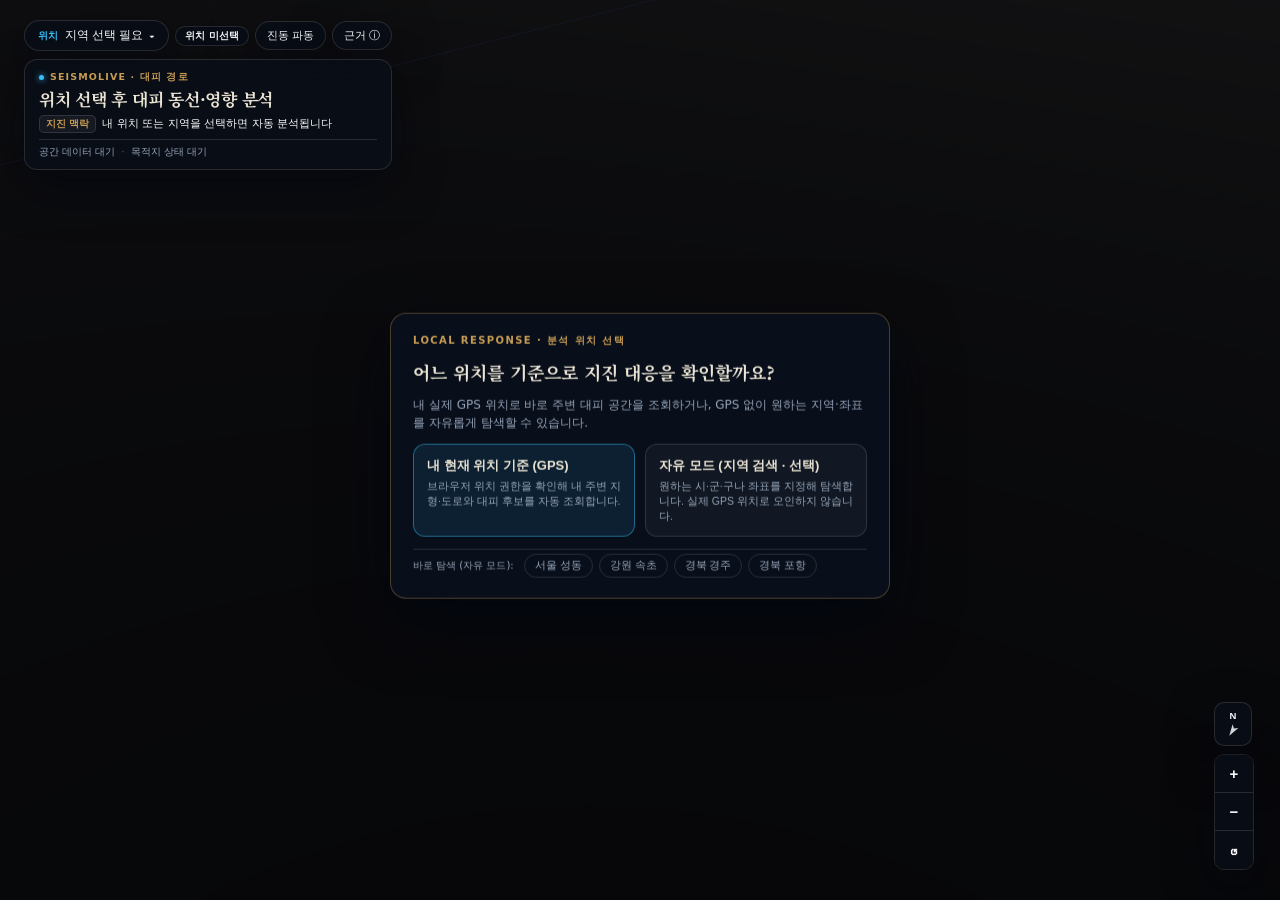
==== viewer_p2_6.html @ 886ad426 "feat(mobile): dedicated app-grade mobile UX (<=640px), retina DPR=2, portrait FOV & zero sticky coll" ====
<!DOCTYPE html>
<html lang="ko">
<head>
  <meta charset="UTF-8" />
  <meta name="viewport" content="width=device-width, initial-scale=1.0, maximum-scale=1.0, viewport-fit=cover, interactive-widget=resizes-visual" />
  <meta name="theme-color" content="#050912" />
  <meta name="apple-mobile-web-app-capable" content="yes" />
  <meta name="apple-mobile-web-app-status-bar-style" content="black-translucent" />
  <meta name="mobile-web-app-capable" content="yes" />
  <meta name="format-detection" content="telephone=no" />
  <title>SEISMOLIVE v4.0 — 지진 대응 3D 보행 대피 안내</title>
  <link rel="icon" href="data:," />
  <link rel="preconnect" href="https://fonts.googleapis.com" />
  <link rel="preconnect" href="https://fonts.gstatic.com" crossorigin />
  <link href="https://fonts.googleapis.com/css2?family=Noto+Serif+KR:wght@600;700&family=Pretendard:wght@400;500;600;700&display=swap" rel="stylesheet" />
  <link rel="stylesheet" href="./css/evacuation.css" />
  <link rel="stylesheet" href="./css/mobile-app.css?v=6.2" />
  <style>
    html, body {
      margin: 0;
      padding: 0;
      width: 100%;
      height: 100%;
      overflow: hidden;
      background: #050912;
      font-family: "Pretendard", "Apple SD Gothic Neo", "Noto Sans KR", system-ui, sans-serif;
    }
    #canvas-container {
      position: fixed;
      inset: 0;
      z-index: 1;
    }
    #hud-root {
      position: fixed;
      inset: 0;
      z-index: 20;
      pointer-events: none;
    }
  </style>
</head>
<body>
  <div id="canvas-container"></div>
  <div id="hud-root"></div>

  <script type="module" src="./js/viewer_p2_6_boot.js"></script>
</body>
</html>
---- css/evacuation.css ----
/* ==========================================================================
   SEISMOLIVE v4.0 — Shared Local 3D Evacuation & City Response Stylesheet
   File: css/evacuation.css
   Harmonized with css/theme.css tokens (--hanji, --brass, --obsidian, --cinnabar)
   Used identically in Single-Canvas (#local-evac-hud) and viewer_p2_6.html
   ========================================================================== */

:root {
  --evac-void: #070B14;
  --evac-panel-bg: rgba(9, 14, 24, 0.80);
  --evac-panel-solid: rgba(10, 16, 28, 0.94);
  --evac-hanji: #EAE4D5;
  --evac-ink: #f8fafc;
  --evac-muted: #94a3b8;
  --evac-brass: #C89D54;
  --evac-brass-soft: rgba(200, 157, 84, 0.16);
  --evac-sky: #38bdf8;
  --evac-sky-soft: rgba(56, 189, 248, 0.16);
  --evac-cinnabar: #D9382E;
  --evac-hairline: rgba(234, 228, 213, 0.14);
  --evac-shadow: 0 18px 46px rgba(2, 6, 16, 0.56);
  --evac-serif: "Noto Serif KR", "Songti KR", "Batang", serif;
  --evac-sans: "Pretendard", "Apple SD Gothic Neo", "Noto Sans KR", system-ui, sans-serif;
  --evac-mono: "SF Mono", "JetBrains Mono", ui-monospace, monospace;
}

.evac-hud-root.theme-day,
body.theme-day .evac-hud-root,
body.theme-day {
  --evac-panel-bg: rgba(255, 255, 255, 0.90);
  --evac-panel-solid: rgba(255, 255, 255, 0.97);
  --evac-ink: #0f172a;
  --evac-hanji: #111827;
  --evac-muted: #475569;
  --evac-brass: #9a6b24;
  --evac-brass-soft: rgba(154, 107, 36, 0.12);
  --evac-sky: #0284c7;
  --evac-sky-soft: rgba(2, 132, 199, 0.12);
  --evac-hairline: rgba(15, 23, 42, 0.12);
  --evac-shadow: 0 14px 36px rgba(15, 23, 42, 0.14);
}

#local-evac-hud {
  position: fixed;
  inset: 0;
  z-index: 40;
  pointer-events: none;
  opacity: 0;
  visibility: hidden;
  transition: opacity 0.45s ease, visibility 0.45s ease;
  font-family: var(--evac-sans);
  color: var(--evac-ink);
}

#local-evac-hud.is-visible {
  opacity: 1;
  visibility: visible;
}

.evac-hud-root {
  position: fixed;
  inset: 0;
  pointer-events: none;
  font-family: var(--evac-sans);
  color: var(--evac-ink);
}

.evac-hud-root *,
#local-evac-hud * {
  box-sizing: border-box;
}

#spatial-label-layer {
  position: fixed;
  inset: 0;
  z-index: 12;
  pointer-events: none;
  overflow: hidden;
}

.spatial-map-label {
  position: fixed;
  left: 0;
  top: 0;
  z-index: 14;
  display: inline-flex;
  align-items: center;
  gap: 5px;
  max-width: 224px;
  overflow: hidden;
  padding: 4px 10px;
  border-radius: 999px;
  font-size: 11px;
  font-weight: 500;
  letter-spacing: 0.01em;
  background: var(--evac-panel-bg);
  color: var(--evac-ink);
  border: 1px solid var(--evac-hairline);
  backdrop-filter: blur(10px);
  -webkit-backdrop-filter: blur(10px);
  box-shadow: 0 4px 14px rgba(0, 0, 0, 0.28);
  white-space: nowrap;
  pointer-events: none;
  will-change: transform, opacity;
  transition: opacity 0.22s ease;
}

.spatial-map-label .sml-title {
  overflow: hidden;
  text-overflow: ellipsis;
  white-space: nowrap;
  max-width: 148px;
  min-width: 0;
}

.spatial-map-label .sml-sub {
  overflow: hidden;
  text-overflow: ellipsis;
  white-space: nowrap;
  max-width: 88px;
  font-size: 10px;
  opacity: 0.78;
  min-width: 0;
}

.spatial-map-label.cat-target_building,
.spatial-map-label.cat-origin_building,
.spatial-map-label.cat-primary_shelter {
  max-width: 248px;
}

.spatial-map-label.cat-target_building .sml-title,
.spatial-map-label.cat-origin_building .sml-title,
.spatial-map-label.cat-primary_shelter .sml-title {
  max-width: 172px;
}

.spatial-map-label .label-dot {
  width: 6px;
  height: 6px;
  border-radius: 50%;
  background: currentColor;
  flex-shrink: 0;
}

.spatial-map-label.cat-target_building,
.spatial-map-label.cat-origin_building {
  background: rgba(15, 23, 42, 0.94);
  border-color: var(--evac-sky);
  color: #f8fafc;
  font-weight: 600;
}

.spatial-map-label.cat-primary_shelter {
  background: rgba(8, 22, 34, 0.94);
  border-color: var(--evac-brass);
  color: #EAE4D5;
  font-weight: 600;
}

.spatial-map-label.cat-waterway_geo {
  background: transparent;
  border-color: transparent;
  box-shadow: none;
  backdrop-filter: none;
  color: rgba(125, 211, 252, 0.72);
  font-size: 10.5px;
  letter-spacing: 0.12em;
  text-shadow: 0 1px 8px rgba(4, 9, 17, 0.85);
}

.evac-hud-root.theme-day .spatial-map-label.cat-waterway_geo,
body.theme-day .spatial-map-label.cat-waterway_geo {
  color: #0369a1;
  text-shadow: 0 1px 6px rgba(255, 255, 255, 0.92);
}

/* 3D Moving Walker & Direct Building Hover Callouts */
#walker-callout,
#building-hover-pill {
  position: fixed;
  top: 0;
  left: 0;
  z-index: 26;
  display: none;
  align-items: center;
  gap: 6px;
  padding: 5px 12px;
  border-radius: 999px;
  font-size: 11px;
  font-weight: 600;
  white-space: nowrap;
  pointer-events: none;
  will-change: transform;
}

#walker-callout {
  background: var(--evac-sky);
  color: #041220;
  box-shadow: 0 6px 20px rgba(56, 189, 248, 0.38);
}

#building-hover-pill {
  background: var(--evac-panel-solid);
  color: var(--evac-hanji);
  border: 1px solid var(--evac-brass);
  box-shadow: var(--evac-shadow);
}

/* --------------------------------------------------------------------------
   Top-Left Unified Mini-Globe Return + Region Search + Editorial Impact Info
   -------------------------------------------------------------------------- */
#evac-header-overlay,
#header-overlay {
  position: fixed;
  top: calc(20px + var(--safe-top, env(safe-area-inset-top, 0px)));
  left: calc(24px + var(--safe-left, env(safe-area-inset-left, 0px)));
  z-index: 32;
  max-width: min(450px, calc(100vw - 540px - var(--safe-left, env(safe-area-inset-left, 0px)) - var(--safe-right, env(safe-area-inset-right, 0px))));
  pointer-events: none;
}

.evac-top-action-row {
  display: flex;
  flex-wrap: wrap;
  align-items: center;
  gap: 6px;
  margin-bottom: 8px;
  pointer-events: auto;
}

.hdr-utility-btn {
  appearance: none;
  display: inline-flex;
  align-items: center;
  gap: 4px;
  padding: 6px 11px;
  border-radius: 999px;
  border: 1px solid var(--evac-hairline);
  background: var(--evac-panel-bg);
  color: var(--evac-ink);
  font-size: 11px;
  font-weight: 500;
  cursor: pointer;
  white-space: nowrap;
  backdrop-filter: blur(14px);
  -webkit-backdrop-filter: blur(14px);
  box-shadow: var(--evac-shadow);
  transition: border-color 0.16s ease, background 0.16s ease, color 0.16s ease;
}

.hdr-utility-btn:hover,
.hdr-utility-btn.active {
  border-color: var(--evac-sky);
  background: var(--evac-sky-soft);
  color: var(--evac-sky);
}

.evac-summary-card {
  padding: 11px 14px 10px;
  border-radius: 13px;
  background: var(--evac-panel-bg);
  border: 1px solid var(--evac-hairline);
  backdrop-filter: blur(16px);
  -webkit-backdrop-filter: blur(16px);
  box-shadow: var(--evac-shadow);
  pointer-events: auto;
}

.evac-summary-top-meta {
  display: flex;
  align-items: center;
  justify-content: space-between;
  gap: 10px;
  margin-bottom: 4px;
}

.route-delta-note {
  font-size: 10px;
  font-weight: 600;
  color: var(--evac-sky);
  font-variant-numeric: tabular-nums;
  white-space: nowrap;
}

#evac-context-drawer {
  display: none;
  flex-direction: column;
  gap: 4px;
  margin-top: 7px;
  padding-top: 7px;
  border-top: 1px solid var(--evac-hairline);
  font-size: 10.5px;
  line-height: 1.44;
  color: var(--evac-muted);
}

#evac-context-drawer.is-open {
  display: flex;
}

.dq-lim-text {
  color: var(--evac-muted);
  font-size: 10px;
  line-height: 1.4;
}

.mini-globe-exit-btn {
  display: inline-flex;
  align-items: center;
  gap: 6px;
  padding: 5px 11px;
  border-radius: 999px;
  border: 1px solid rgba(200, 157, 84, 0.42);
  background: var(--evac-brass-soft);
  color: var(--evac-hanji);
  font-size: 11.5px;
  font-weight: 600;
  letter-spacing: 0.01em;
  cursor: pointer;
  text-decoration: none;
  white-space: nowrap;
  flex-shrink: 0;
  transition: transform 0.16s ease, border-color 0.16s ease, background 0.16s ease;
}

.evac-hud-root.theme-day .mini-globe-exit-btn {
  color: #7c4d0f;
  border-color: rgba(154, 107, 47, 0.45);
}

.mini-globe-exit-btn:hover {
  border-color: var(--evac-brass);
  background: rgba(200, 157, 84, 0.24);
}

.mini-globe-exit-btn svg {
  width: 14px;
  height: 14px;
  stroke: var(--evac-brass);
  fill: none;
  stroke-width: 1.6;
}

.region-picker-wrap {
  position: relative;
}

.region-switcher-btn {
  display: inline-flex;
  align-items: center;
  gap: 6px;
  padding: 7px 13px;
  border-radius: 999px;
  border: 1px solid var(--evac-hairline);
  background: var(--evac-panel-bg);
  color: var(--evac-ink);
  font-size: 11.5px;
  font-weight: 500;
  cursor: pointer;
  backdrop-filter: blur(14px);
  -webkit-backdrop-filter: blur(14px);
  box-shadow: var(--evac-shadow);
  transition: border-color 0.2s ease, background 0.2s ease;
}

.region-switcher-btn:hover,
.region-switcher-btn.open {
  border-color: var(--evac-sky);
  background: var(--evac-panel-solid);
}

.region-switcher-btn .reg-tag {
  font-size: 10px;
  color: var(--evac-sky);
  font-weight: 600;
  letter-spacing: 0.04em;
}

#region-search-popover {
  position: absolute;
  top: calc(100% + 8px);
  left: 0;
  width: 340px;
  padding: 12px 14px;
  border-radius: 14px;
  background: var(--evac-panel-solid);
  border: 1px solid var(--evac-hairline);
  backdrop-filter: blur(18px);
  box-shadow: var(--evac-shadow);
  display: none;
  flex-direction: column;
  gap: 10px;
  z-index: 48;
}

#region-search-popover.open {
  display: flex;
}

.region-search-form {
  display: flex;
  gap: 6px;
}

.region-search-input {
  flex: 1;
  min-width: 0;
  padding: 7px 10px;
  border-radius: 8px;
  border: 1px solid var(--evac-hairline);
  background: rgba(15, 23, 42, 0.35);
  color: var(--evac-ink);
  font-size: 11.5px;
  outline: none;
}

.evac-hud-root.theme-day .region-search-input {
  background: rgba(241, 245, 249, 0.9);
}

.region-search-input:focus {
  border-color: var(--evac-sky);
}

.region-search-submit {
  padding: 7px 11px;
  border-radius: 8px;
  border: 1px solid rgba(56, 189, 248, 0.45);
  background: var(--evac-sky-soft);
  color: var(--evac-sky);
  font-size: 11px;
  font-weight: 600;
  cursor: pointer;
}

.region-chips-grid {
  display: grid;
  grid-template-columns: repeat(2, minmax(0, 1fr));
  gap: 6px;
}

.region-chip-btn {
  text-align: left;
  padding: 7px 9px;
  border-radius: 8px;
  border: 1px solid var(--evac-hairline);
  background: rgba(148, 163, 184, 0.06);
  color: var(--evac-ink);
  font-size: 11px;
  cursor: pointer;
  transition: border-color 0.16s ease, background 0.16s ease;
}

.region-chip-btn:hover,
.region-chip-btn.active {
  border-color: var(--evac-brass);
  background: var(--evac-brass-soft);
}

.region-chip-btn small {
  display: block;
  margin-top: 2px;
  font-size: 9.5px;
  color: var(--evac-muted);
}

#region-search-results {
  display: flex;
  flex-direction: column;
  gap: 4px;
  max-height: 130px;
  overflow-y: auto;
}

.region-result-row {
  padding: 6px 8px;
  border-radius: 7px;
  border: 1px solid var(--evac-hairline);
  background: transparent;
  color: var(--evac-ink);
  font-size: 11px;
  text-align: left;
  cursor: pointer;
}

.region-result-row:hover {
  border-color: var(--evac-sky);
  background: var(--evac-sky-soft);
}

.header-eyebrow {
  display: inline-flex;
  align-items: center;
  gap: 6px;
  font-size: 9.5px;
  letter-spacing: 0.12em;
  text-transform: uppercase;
  color: var(--evac-brass);
  font-weight: 600;
  margin-bottom: 0;
}

.evac-hud-root.theme-day .header-eyebrow,
.evac-hud-root.theme-day .header-route-headline,
.evac-hud-root.theme-day .header-quake-impact {
  text-shadow: none;
}

.live-dot {
  width: 5px;
  height: 5px;
  border-radius: 50%;
  background: var(--evac-sky);
  box-shadow: 0 0 6px var(--evac-sky);
}

.header-route-headline {
  margin: 0;
  font-family: var(--evac-serif);
  font-size: 17px;
  font-weight: 700;
  line-height: 1.32;
  letter-spacing: -0.015em;
  color: var(--evac-hanji);
}

.header-quake-impact {
  margin-top: 5px;
  display: flex;
  flex-direction: column;
  gap: 2px;
  font-size: 11px;
  line-height: 1.42;
  color: var(--evac-muted);
}

.header-quake-impact .quake-line {
  display: flex;
  align-items: center;
  flex-wrap: wrap;
  gap: 6px;
  color: var(--evac-ink);
}

.header-quake-impact .quake-tag {
  font-size: 9.5px;
  font-weight: 600;
  padding: 1px 6px;
  border-radius: 5px;
  border: 1px solid var(--evac-hairline);
  background: rgba(148, 163, 184, 0.08);
  color: var(--evac-brass);
}

/* --------------------------------------------------------------------------
   Top-Right Restrained Control Capsule + Collapsed Developer Lab
   -------------------------------------------------------------------------- */
#exhibition-bar {
  position: fixed;
  top: calc(22px + var(--safe-top, env(safe-area-inset-top, 0px)));
  right: calc(26px + var(--safe-right, env(safe-area-inset-right, 0px)));
  z-index: 32;
  display: flex;
  flex-direction: column;
  align-items: flex-end;
  gap: 8px;
  pointer-events: auto;
}

.top-capsule {
  display: inline-flex;
  align-items: center;
  flex-wrap: wrap;
  gap: 4px;
  padding: 5px 7px;
  border-radius: 999px;
  background: var(--evac-panel-bg);
  border: 1px solid var(--evac-hairline);
  backdrop-filter: blur(14px);
  -webkit-backdrop-filter: blur(14px);
  box-shadow: var(--evac-shadow);
}

.top-divider {
  width: 1px;
  height: 16px;
  background: var(--evac-hairline);
  margin: 0 2px;
}

.ctrl-btn {
  appearance: none;
  border: none;
  background: transparent;
  color: var(--evac-muted);
  font-size: 11.5px;
  font-weight: 500;
  padding: 5px 10px;
  border-radius: 999px;
  cursor: pointer;
  white-space: nowrap;
  transition: color 0.16s ease, background 0.16s ease;
}

.ctrl-btn:hover {
  color: var(--evac-ink);
  background: rgba(148, 163, 184, 0.12);
}

.ctrl-btn.active {
  background: var(--evac-sky-soft);
  color: var(--evac-sky);
  font-weight: 600;
}

#dev-lab-drawer {
  width: 390px;
  max-height: calc(100vh - 200px);
  overflow-y: auto;
  padding: 14px 16px;
  border-radius: 14px;
  background: var(--evac-panel-solid);
  border: 1px solid var(--evac-hairline);
  backdrop-filter: blur(16px);
  box-shadow: var(--evac-shadow);
  display: none;
  flex-direction: column;
  gap: 12px;
  font-size: 11px;
}

#dev-lab-drawer.open {
  display: flex;
}

.lab-section {
  display: flex;
  flex-direction: column;
  gap: 6px;
  padding-bottom: 10px;
  border-bottom: 1px solid var(--evac-hairline);
}

.lab-section:last-child {
  padding-bottom: 0;
  border-bottom: none;
}

.lab-title {
  font-size: 10px;
  letter-spacing: 0.08em;
  text-transform: uppercase;
  color: var(--evac-muted);
  font-weight: 600;
}

.lab-row {
  display: flex;
  flex-wrap: wrap;
  gap: 5px;
}

.lab-btn {
  appearance: none;
  border: 1px solid var(--evac-hairline);
  background: rgba(148, 163, 184, 0.08);
  color: var(--evac-ink);
  font-size: 10.5px;
  padding: 5px 9px;
  border-radius: 7px;
  cursor: pointer;
  text-decoration: none;
  transition: border-color 0.15s ease, background 0.15s ease;
}

.lab-btn:hover {
  border-color: var(--evac-sky);
  background: var(--evac-sky-soft);
}

.lab-btn.active {
  border-color: var(--evac-sky);
  background: var(--evac-sky);
  color: #061423;
  font-weight: 600;
}

#field-audit-drawer {
  display: none;
  padding: 8px 10px;
  border-radius: 8px;
  background: rgba(148, 163, 184, 0.06);
  border: 1px solid var(--evac-hairline);
  font-size: 10.5px;
  line-height: 1.5;
}

.telemetry-list {
  display: flex;
  flex-direction: column;
  gap: 3px;
  font-size: 10.5px;
  color: var(--evac-muted);
}

.telemetry-list strong {
  color: var(--evac-ink);
}

/* --------------------------------------------------------------------------
   Bottom-Right Compass & Zoom Stack
   -------------------------------------------------------------------------- */
#map-controls {
  position: fixed;
  right: calc(26px + var(--safe-right, env(safe-area-inset-right, 0px)));
  bottom: calc(30px + var(--safe-bottom, env(safe-area-inset-bottom, 0px)));
  z-index: 28;
  display: flex;
  flex-direction: column;
  gap: 8px;
  pointer-events: auto;
}

.compass-btn,
.zoom-btn {
  width: 38px;
  height: 38px;
  border: 1px solid var(--evac-hairline);
  border-radius: 10px;
  background: var(--evac-panel-bg);
  color: var(--evac-ink);
  backdrop-filter: blur(12px);
  display: flex;
  flex-direction: column;
  align-items: center;
  justify-content: center;
  cursor: pointer;
  font-size: 15px;
  font-weight: 600;
  box-shadow: var(--evac-shadow);
  transition: background 0.15s ease, border-color 0.15s ease;
}

.compass-btn {
  height: 44px;
  gap: 1px;
  font-size: 9.5px;
}

.compass-btn:hover,
.zoom-btn:hover {
  border-color: var(--evac-sky);
}

.zoom-stack {
  display: flex;
  flex-direction: column;
  border-radius: 10px;
  overflow: hidden;
  border: 1px solid var(--evac-hairline);
  box-shadow: var(--evac-shadow);
}

.zoom-stack .zoom-btn {
  border: none;
  border-radius: 0;
  box-shadow: none;
  border-bottom: 1px solid var(--evac-hairline);
}

.zoom-stack .zoom-btn:last-child {
  border-bottom: none;
}

#compass-needle {
  width: 14px;
  height: 16px;
  transition: transform 0.08s linear;
}

/* --------------------------------------------------------------------------
   Bottom-Center Unified Evacuation Dock & Contextual Rule / Arrival Card
   -------------------------------------------------------------------------- */
#empty-region-callout {
  position: fixed;
  top: 45%;
  left: 50%;
  transform: translate(-50%, -50%);
  z-index: 26;
  width: min(410px, calc(100vw - 32px));
  padding: 15px 18px;
  border-radius: 14px;
  background: var(--evac-panel-solid);
  border: 1px solid rgba(200, 157, 84, 0.38);
  backdrop-filter: blur(18px);
  -webkit-backdrop-filter: blur(18px);
  box-shadow: var(--evac-shadow);
  display: none;
  flex-direction: column;
  gap: 7px;
  pointer-events: auto;
  text-align: left;
}

#empty-region-callout.is-visible {
  display: flex;
}

.erc-eyebrow {
  font-size: 9.5px;
  font-weight: 600;
  letter-spacing: 0.08em;
  color: var(--evac-brass);
  text-transform: uppercase;
}

.erc-title {
  margin: 0;
  font-family: var(--evac-serif);
  font-size: 15px;
  font-weight: 700;
  color: var(--evac-hanji);
  line-height: 1.32;
}

.erc-body {
  margin: 0;
  font-size: 11.5px;
  line-height: 1.48;
  color: var(--evac-muted);
}

.erc-actions {
  margin-top: 4px;
  display: flex;
  flex-wrap: wrap;
  align-items: center;
  gap: 7px;
}

.erc-primary-btn {
  appearance: none;
  border: 1px solid rgba(200, 157, 84, 0.55);
  background: var(--evac-brass-soft);
  color: var(--evac-hanji);
  font-size: 11.5px;
  font-weight: 600;
  padding: 7px 13px;
  border-radius: 999px;
  cursor: pointer;
  transition: border-color 0.16s ease, background 0.16s ease;
}

.evac-hud-root.theme-day .erc-primary-btn {
  color: #7c4d0f;
}

.erc-primary-btn:hover {
  border-color: var(--evac-brass);
  background: rgba(200, 157, 84, 0.25);
}

.erc-secondary-btn {
  appearance: none;
  border: 1px solid var(--evac-hairline);
  background: rgba(148, 163, 184, 0.06);
  color: var(--evac-ink);
  font-size: 11px;
  font-weight: 500;
  padding: 6px 11px;
  border-radius: 999px;
  cursor: pointer;
}

.erc-secondary-btn:hover {
  border-color: var(--evac-sky);
  color: var(--evac-sky);
}

#bottom-stage-stack {
  position: fixed;
  left: 50%;
  bottom: calc(20px + var(--safe-bottom, env(safe-area-inset-bottom, 0px)));
  transform: translateX(-50%);
  z-index: 30;
  width: min(680px, calc(100vw - 150px - var(--safe-left, env(safe-area-inset-left, 0px)) - var(--safe-right, env(safe-area-inset-right, 0px))));
  display: flex;
  flex-direction: column;
  align-items: center;
  gap: 8px;
  pointer-events: none;
}

/* Editorial Safety Rule & Educational Arrival Sheet */
#safety-rule-popup {
  width: 100%;
  padding: 10px 15px;
  border-radius: 14px;
  background: var(--evac-panel-bg);
  border: 1px solid var(--evac-hairline);
  backdrop-filter: blur(18px);
  -webkit-backdrop-filter: blur(18px);
  box-shadow: var(--evac-shadow);
  pointer-events: auto;
  transition: opacity 0.22s ease, transform 0.22s ease, border-color 0.22s ease;
}

#safety-rule-popup.is-arrived {
  border-color: rgba(200, 157, 84, 0.45);
  background: var(--evac-panel-solid);
}

#safety-rule-popup.is-hidden {
  opacity: 0;
  transform: translateY(8px);
  pointer-events: none;
  display: none;
}

.sr-top {
  display: flex;
  align-items: center;
  justify-content: space-between;
  gap: 10px;
  margin-bottom: 3px;
}

.sr-step-meta {
  font-size: 10px;
  font-weight: 600;
  letter-spacing: 0.05em;
  color: var(--evac-sky);
}

#safety-rule-popup.is-arrived .sr-step-meta {
  color: var(--evac-brass);
}

.sr-close-btn {
  appearance: none;
  border: none;
  background: transparent;
  color: var(--evac-muted);
  cursor: pointer;
  font-size: 14px;
  line-height: 1;
  padding: 2px 5px;
}

.sr-headline {
  margin: 0 0 3px 0;
  font-family: var(--evac-serif);
  font-size: 14px;
  font-weight: 700;
  color: var(--evac-hanji);
}

.sr-body {
  margin: 0;
  font-size: 11.5px;
  line-height: 1.46;
  color: var(--evac-muted);
}

.sr-caution {
  margin-top: 5px;
  font-size: 10.5px;
  color: #fbbf24;
  font-weight: 500;
  line-height: 1.38;
}

.evac-hud-root.theme-day .sr-caution,
body.theme-day .sr-caution {
  color: #b45309;
}

.sr-caution.is-critical {
  color: #f43f5e;
}

/* Educational Shelter Justification & Editorial Arrival Ledger */
#arrival-education-panel {
  display: none;
  flex-direction: column;
  gap: 8px;
  margin-top: 8px;
  padding-top: 8px;
  border-top: 1px solid var(--evac-hairline);
}

#safety-rule-popup.is-arrived #arrival-education-panel {
  display: flex;
}

.arrival-metrics-strip {
  display: grid;
  grid-template-columns: repeat(4, minmax(0, 1fr));
  border-top: 1px solid var(--evac-hairline);
  border-bottom: 1px solid var(--evac-hairline);
  padding: 6px 0;
}

.arrival-metric-item {
  display: flex;
  flex-direction: column;
  gap: 1px;
  padding: 0 10px;
  border-left: 1px solid var(--evac-hairline);
}

.arrival-metric-item:first-child {
  padding-left: 0;
  border-left: none;
}

.arrival-metric-item .am-label {
  font-size: 9.5px;
  color: var(--evac-muted);
  white-space: nowrap;
}

.arrival-metric-item .am-val {
  font-size: 11px;
  color: var(--evac-hanji);
  font-weight: 600;
  font-variant-numeric: tabular-nums;
  white-space: nowrap;
  overflow: hidden;
  text-overflow: ellipsis;
}

.arrival-why-text {
  margin: 0;
  font-size: 11px;
  line-height: 1.46;
  color: var(--evac-muted);
}

.arrival-protocol-row {
  display: grid;
  grid-template-columns: repeat(3, minmax(0, 1fr));
  border: 1px solid var(--evac-hairline);
  border-radius: 9px;
  overflow: hidden;
}

.arrival-proto-btn {
  appearance: none;
  border: none;
  border-right: 1px solid var(--evac-hairline);
  background: rgba(148, 163, 184, 0.04);
  color: var(--evac-ink);
  font-size: 10.5px;
  font-weight: 500;
  padding: 7px 10px;
  cursor: pointer;
  text-align: left;
  transition: background 0.16s ease, color 0.16s ease;
}

.arrival-proto-btn:last-child {
  border-right: none;
}

.arrival-proto-btn:hover,
.arrival-proto-btn.active {
  background: var(--evac-brass-soft);
}

.arrival-proto-btn .ap-step {
  display: block;
  font-size: 9px;
  font-weight: 600;
  color: var(--evac-brass);
  margin-bottom: 2px;
}

.arrival-proto-btn .ap-action {
  display: block;
  font-size: 10.5px;
  line-height: 1.32;
  color: var(--evac-hanji);
}

.arrival-footer-bar {
  display: flex;
  justify-content: space-between;
  align-items: center;
  gap: 10px;
  font-size: 10px;
  color: var(--evac-muted);
}

.arrival-replay-btn {
  appearance: none;
  border: 1px solid var(--evac-hairline);
  background: transparent;
  color: var(--evac-sky);
  font-size: 10.5px;
  font-weight: 600;
  padding: 4px 10px;
  border-radius: 999px;
  cursor: pointer;
  white-space: nowrap;
}

/* Floating Player & Origin-to-Shelter Strip */
#evac-dock {
  width: 100%;
  padding: 9px 15px 10px;
  border-radius: 14px;
  background: var(--evac-panel-bg);
  border: 1px solid var(--evac-hairline);
  backdrop-filter: blur(18px);
  -webkit-backdrop-filter: blur(18px);
  box-shadow: var(--evac-shadow);
  pointer-events: auto;
  display: flex;
  flex-direction: column;
  gap: 9px;
}

.dock-origin-strip {
  display: flex;
  align-items: center;
  justify-content: space-between;
  flex-wrap: wrap;
  gap: 8px;
  padding-bottom: 8px;
  border-bottom: 1px solid var(--evac-hairline);
  font-size: 11px;
}

.dock-origin-route {
  display: flex;
  align-items: center;
  gap: 6px;
  flex-wrap: wrap;
}

.dock-origin-label {
  font-size: 10px;
  color: var(--evac-brass);
  font-weight: 600;
  letter-spacing: 0.04em;
}

.origin-select-group {
  display: inline-flex;
  align-items: center;
  gap: 4px;
}

.origin-pill {
  appearance: none;
  border: 1px solid var(--evac-hairline);
  background: transparent;
  color: var(--evac-muted);
  font-size: 10.5px;
  padding: 3px 9px;
  border-radius: 999px;
  cursor: pointer;
  transition: border-color 0.15s ease, color 0.15s ease, background 0.15s ease;
}

.origin-pill:hover {
  color: var(--evac-ink);
  border-color: var(--evac-sky);
}

.origin-pill.active {
  background: var(--evac-sky-soft);
  border-color: var(--evac-sky);
  color: var(--evac-sky);
  font-weight: 600;
}

.dock-click-hint {
  font-size: 10px;
  color: var(--evac-muted);
}

.dock-controls-row {
  display: flex;
  align-items: center;
  gap: 10px;
}

.play-route-btn {
  display: inline-flex;
  align-items: center;
  gap: 6px;
  padding: 6px 13px;
  border-radius: 999px;
  border: 1px solid rgba(56, 189, 248, 0.48);
  background: var(--evac-sky-soft);
  color: var(--evac-sky);
  font-size: 11.5px;
  font-weight: 600;
  cursor: pointer;
  white-space: nowrap;
}

.play-route-btn.is-playing {
  background: var(--evac-sky);
  color: #061423;
}

.evac-hud-root.theme-day .play-route-btn.is-playing,
body.theme-day .play-route-btn.is-playing {
  color: #ffffff;
}

.play-route-btn svg {
  width: 12px;
  height: 12px;
  fill: currentColor;
}

.follow-btn {
  appearance: none;
  border: 1px solid var(--evac-hairline);
  background: transparent;
  color: var(--evac-muted);
  font-size: 11px;
  font-weight: 500;
  padding: 6px 11px;
  border-radius: 999px;
  cursor: pointer;
  white-space: nowrap;
}

.follow-btn.active {
  border-color: var(--evac-sky);
  color: var(--evac-sky);
  background: var(--evac-sky-soft);
  font-weight: 600;
}

.scrubber-wrap {
  flex: 1;
  display: flex;
  align-items: center;
  min-width: 110px;
}

#route-scrubber {
  -webkit-appearance: none;
  appearance: none;
  width: 100%;
  height: 20px;
  background: transparent;
  accent-color: var(--evac-sky);
  cursor: pointer;
  touch-action: none;
}

#route-scrubber::-webkit-slider-runnable-track {
  height: 3px;
  border-radius: 999px;
  background: rgba(148, 163, 184, 0.34);
}

#route-scrubber::-webkit-slider-thumb {
  -webkit-appearance: none;
  appearance: none;
  width: 14px;
  height: 14px;
  margin-top: -5.5px;
  border-radius: 50%;
  background: var(--evac-sky);
  border: 2px solid #f8fafc;
  box-shadow: 0 1px 6px rgba(2, 6, 16, 0.65);
  cursor: grab;
}

#route-scrubber::-moz-range-track {
  height: 3px;
  border-radius: 999px;
  background: rgba(148, 163, 184, 0.34);
}

#route-scrubber::-moz-range-thumb {
  width: 14px;
  height: 14px;
  border-radius: 50%;
  background: var(--evac-sky);
  border: 2px solid #f8fafc;
  cursor: grab;
}

#route-scrubber:disabled {
  opacity: 0.38;
  cursor: not-allowed;
}

.dock-metrics {
  display: flex;
  align-items: baseline;
  gap: 8px;
  font-size: 11px;
  color: var(--evac-muted);
  white-space: nowrap;
}

.dock-dist-strong {
  font-size: 13px;
  font-weight: 700;
  color: var(--evac-hanji);
  font-variant-numeric: tabular-nums;
}

.milestones-row {
  display: flex;
  align-items: center;
  justify-content: space-between;
  gap: 4px;
  overflow-x: auto;
}

.milestone-btn {
  flex: 1 1 auto;
  display: inline-flex;
  align-items: center;
  justify-content: center;
  gap: 5px;
  padding: 5px 8px;
  border-radius: 8px;
  border: 1px solid transparent;
  background: transparent;
  color: var(--evac-muted);
  font-size: 10.5px;
  font-weight: 500;
  cursor: pointer;
  white-space: nowrap;
}

.milestone-btn .m-dot {
  width: 6px;
  height: 6px;
  border-radius: 50%;
  background: var(--evac-muted);
  opacity: 0.55;
}

.milestone-btn.active {
  background: var(--evac-sky-soft);
  border-color: rgba(56, 189, 248, 0.32);
  color: var(--evac-sky);
  font-weight: 600;
}

.milestone-btn.active .m-dot {
  background: var(--evac-sky);
  opacity: 1;
}

/* Brief Seismic Anticipation Banner (피드백 3: shown briefly right after globe flight lands) */
#seismic-brief-banner {
  position: fixed;
  top: 50%;
  left: 50%;
  transform: translate(-50%, -50%) scale(0.96);
  z-index: 36;
  max-width: 440px;
  width: calc(100vw - 48px);
  padding: 16px 20px;
  border-radius: 16px;
  background: var(--evac-panel-solid);
  border: 1px solid rgba(200, 157, 84, 0.45);
  box-shadow: var(--evac-shadow);
  backdrop-filter: blur(18px);
  text-align: center;
  pointer-events: auto;
  opacity: 0;
  visibility: hidden;
  transition: opacity 0.35s ease, transform 0.35s ease, visibility 0.35s ease;
}

#seismic-brief-banner.is-active {
  opacity: 1;
  visibility: visible;
  transform: translate(-50%, -50%) scale(1.0);
}

.sb-eyebrow {
  font-size: 10px;
  letter-spacing: 0.14em;
  text-transform: uppercase;
  color: var(--evac-brass);
  font-weight: 600;
  margin-bottom: 6px;
}

.sb-title {
  margin: 0 0 6px;
  font-family: var(--evac-serif);
  font-size: 17px;
  color: var(--evac-hanji);
}

.sb-detail {
  margin: 0 0 12px;
  font-size: 12px;
  line-height: 1.5;
  color: var(--evac-muted);
}

.sb-actions {
  display: flex;
  justify-content: center;
  gap: 8px;
}

.sb-start-btn {
  padding: 7px 16px;
  border-radius: 999px;
  border: 1px solid rgba(56, 189, 248, 0.55);
  background: var(--evac-sky);
  color: #061423;
  font-size: 11.5px;
  font-weight: 700;
  cursor: pointer;
}

/* Scenario Demarcation & Independent Location / Candidate / Quality Controls */
.scenario-mode-row,
.candidate-pills-row {
  display: flex;
  flex-wrap: wrap;
  gap: 5px;
  margin-top: 2px;
}

.scenario-tab-btn,
.candidate-pill-btn {
  appearance: none;
  display: inline-flex;
  align-items: center;
  gap: 5px;
  border: 1px solid var(--evac-hairline);
  background: rgba(148, 163, 184, 0.05);
  color: var(--evac-muted);
  font-size: 10.5px;
  padding: 4px 10px;
  border-radius: 999px;
  cursor: pointer;
  transition: border-color 0.15s ease, background 0.15s ease, color 0.15s ease;
}

.scenario-tab-btn.active,
.candidate-pill-btn.active {
  border-color: var(--evac-sky);
  background: var(--evac-sky-soft);
  color: var(--evac-hanji);
  font-weight: 600;
}

.cand-dot {
  width: 6px;
  height: 6px;
  border-radius: 50%;
  flex-shrink: 0;
  background: #94a3b8;
}

.cand-dot.is-confirmed {
  background: #38bdf8;
}

.cand-dot.is-conditional {
  background: var(--evac-brass);
}

.cand-dot.is-unavail {
  background: #64748b;
  opacity: 0.6;
}

.cand-name {
  max-width: 165px;
  overflow: hidden;
  text-overflow: ellipsis;
  white-space: nowrap;
}

.cand-dist {
  font-variant-numeric: tabular-nums;
  font-size: 10px;
  color: var(--evac-muted);
}

.candidate-pill-btn.active .cand-dist {
  color: var(--evac-sky);
}

.candidate-status-tag {
  font-size: 9px;
  margin-left: 4px;
  opacity: 0.85;
}

.gps-locate-btn {
  appearance: none;
  border: 1px solid var(--evac-hairline);
  background: var(--evac-brass-soft);
  color: var(--evac-brass);
  border-radius: 8px;
  padding: 6px 9px;
  font-size: 10.5px;
  font-weight: 600;
  cursor: pointer;
  white-space: nowrap;
}

.custom-quake-grid {
  display: grid;
  grid-template-columns: 1fr 1fr;
  gap: 5px;
  margin-top: 5px;
}

.custom-quake-input {
  width: 100%;
  padding: 5px 7px;
  border-radius: 6px;
  border: 1px solid var(--evac-hairline);
  background: rgba(148, 163, 184, 0.08);
  color: var(--evac-ink);
  font-size: 10.5px;
  font-family: var(--evac-mono);
}

#data-quality-strip {
  margin-top: 6px;
  padding-top: 5px;
  border-top: 1px solid var(--evac-hairline);
  display: flex;
  align-items: center;
  flex-wrap: wrap;
  gap: 6px;
  font-size: 10px;
  color: var(--evac-muted);
}

.dq-sep {
  opacity: 0.55;
}

.dq-badge {
  padding: 0;
  border: none;
  background: transparent;
  color: var(--evac-muted);
  font-weight: 500;
}

.dq-badge.is-conditional {
  color: var(--evac-brass);
  font-weight: 600;
}

.dq-badge.is-insufficient {
  padding: 1px 6px;
  border-radius: 4px;
  color: #fb7185;
  border: 1px solid rgba(251, 113, 133, 0.38);
  background: rgba(251, 113, 133, 0.08);
  font-weight: 600;
}

.sb-status-pill {
  display: inline-block;
  padding: 2px 8px;
  margin-bottom: 6px;
  border-radius: 999px;
  font-size: 10px;
  border: 1px solid var(--evac-hairline);
  color: var(--evac-brass);
}

/* --------------------------------------------------------------------------
   Product Entry Gate, Globe-to-Local Handoff Strip & Mode Badges
   -------------------------------------------------------------------------- */
.evac-hud-root:not(.is-dev-mode) .dev-only-control {
  display: none !important;
}

.evac-hud-root.has-entry-gate-open #bottom-stage-stack,
.evac-hud-root.has-entry-gate-open #exhibition-bar,
.evac-hud-root.has-entry-gate-open #spatial-label-layer {
  opacity: 0 !important;
  pointer-events: none !important;
}

.mode-badge-pill {
  display: inline-flex;
  align-items: center;
  gap: 5px;
  padding: 2px 9px;
  border-radius: 999px;
  font-size: 10px;
  font-weight: 600;
  border: 1px solid var(--evac-hairline);
  background: var(--evac-panel-bg);
  color: var(--evac-ink);
}

.mode-badge-pill.is-gps {
  color: #38bdf8;
  border-color: rgba(56, 189, 248, 0.48);
  background: rgba(56, 189, 248, 0.12);
}

.mode-badge-pill.is-free-mode {
  color: var(--evac-brass);
  border-color: rgba(200, 157, 84, 0.45);
  background: var(--evac-brass-soft);
}

.evac-hud-root.theme-day .mode-badge-pill.is-free-mode {
  color: #7c4d0f;
  border-color: rgba(154, 107, 47, 0.42);
  background: rgba(254, 243, 199, 0.85);
}

.evac-hud-root.theme-day .mode-badge-pill.is-gps {
  color: #0369a1;
  border-color: rgba(2, 132, 199, 0.4);
  background: rgba(224, 242, 254, 0.85);
}

#handoff-context-strip {
  display: none;
  margin-top: 8px;
  padding: 8px 11px;
  border-radius: 12px;
  border: 1px solid var(--evac-hairline);
  background: var(--evac-panel-bg);
  backdrop-filter: blur(12px);
  pointer-events: auto;
  flex-direction: column;
  gap: 6px;
}

#handoff-context-strip.is-visible {
  display: flex;
}

.handoff-meta-line {
  font-size: 11px;
  color: var(--evac-muted);
  line-height: 1.4;
}

.handoff-meta-line strong {
  color: var(--evac-hanji);
  font-weight: 600;
}

.handoff-action-row {
  display: flex;
  flex-wrap: wrap;
  gap: 6px;
}

.handoff-action-btn {
  appearance: none;
  border: 1px solid var(--evac-hairline);
  background: rgba(148, 163, 184, 0.08);
  color: var(--evac-ink);
  font-size: 10.5px;
  font-weight: 600;
  padding: 4px 10px;
  border-radius: 999px;
  cursor: pointer;
  transition: border-color 0.16s ease, background 0.16s ease;
}

.handoff-action-btn:hover,
.handoff-action-btn.active {
  border-color: var(--evac-sky);
  background: var(--evac-sky-soft);
  color: var(--evac-sky);
}

#entry-mode-gate {
  position: fixed;
  left: 50%;
  top: 50%;
  transform: translate(-50%, -48%);
  width: min(500px, calc(100vw - 28px));
  padding: 20px 22px;
  border-radius: 16px;
  border: 1px solid rgba(200, 157, 84, 0.34);
  background: var(--evac-panel-solid);
  backdrop-filter: blur(18px);
  -webkit-backdrop-filter: blur(18px);
  box-shadow: 0 24px 64px rgba(2, 6, 16, 0.72);
  pointer-events: auto;
  z-index: 44;
  display: none;
  flex-direction: column;
  gap: 12px;
}

#entry-mode-gate.is-visible {
  display: flex;
}

.emg-eyebrow {
  font-size: 10px;
  letter-spacing: 0.14em;
  text-transform: uppercase;
  color: var(--evac-brass);
  font-weight: 600;
}

.emg-title {
  margin: 0;
  font-family: var(--evac-serif);
  font-size: 18px;
  line-height: 1.35;
  color: var(--evac-hanji);
}

.emg-subtitle {
  margin: 0;
  font-size: 12px;
  line-height: 1.5;
  color: var(--evac-muted);
}

.emg-notice {
  display: none;
  padding: 8px 10px;
  border-radius: 9px;
  border: 1px solid rgba(251, 113, 133, 0.38);
  background: rgba(251, 113, 133, 0.08);
  color: #fecdd3;
  font-size: 11px;
  line-height: 1.45;
}

.evac-hud-root.theme-day .emg-notice {
  color: #9f1239;
  background: rgba(244, 63, 94, 0.08);
}

.emg-notice.is-visible {
  display: block;
}

.emg-track-grid {
  display: grid;
  grid-template-columns: 1fr 1fr;
  gap: 10px;
}

.emg-track-btn {
  appearance: none;
  display: flex;
  flex-direction: column;
  align-items: flex-start;
  gap: 4px;
  padding: 12px 13px;
  border-radius: 12px;
  border: 1px solid var(--evac-hairline);
  background: rgba(148, 163, 184, 0.06);
  color: var(--evac-ink);
  text-align: left;
  cursor: pointer;
  transition: border-color 0.18s ease, background 0.18s ease, transform 0.18s ease;
}

.emg-track-btn:hover {
  border-color: var(--evac-sky);
  background: var(--evac-sky-soft);
  transform: translateY(-1px);
}

.emg-track-btn.is-primary {
  border-color: rgba(56, 189, 248, 0.46);
  background: rgba(56, 189, 248, 0.10);
}

.emg-track-btn strong {
  font-size: 13px;
  font-weight: 700;
  color: var(--evac-hanji);
}

.emg-track-btn small {
  font-size: 10.5px;
  line-height: 1.42;
  color: var(--evac-muted);
}

.emg-free-quick {
  display: flex;
  flex-wrap: wrap;
  gap: 6px;
  padding-top: 4px;
  border-top: 1px solid var(--evac-hairline);
}

.emg-quick-chip {
  appearance: none;
  border: 1px solid var(--evac-hairline);
  background: transparent;
  color: var(--evac-muted);
  font-size: 10.5px;
  padding: 4px 10px;
  border-radius: 999px;
  cursor: pointer;
}

.emg-quick-chip:hover {
  color: var(--evac-hanji);
  border-color: var(--evac-brass);
}

@media (max-width: 960px) {
  #evac-header-overlay,
  #header-overlay {
    max-width: calc(100vw - 32px - var(--safe-left, env(safe-area-inset-left, 0px)) - var(--safe-right, env(safe-area-inset-right, 0px)));
    left: calc(16px + var(--safe-left, env(safe-area-inset-left, 0px)));
    top: calc(14px + var(--safe-top, env(safe-area-inset-top, 0px)));
  }
  .header-route-headline {
    font-size: 16.5px;
  }
  #exhibition-bar {
    right: calc(14px + var(--safe-right, env(safe-area-inset-right, 0px)));
    left: calc(14px + var(--safe-left, env(safe-area-inset-left, 0px)));
    top: calc(188px + var(--safe-top, env(safe-area-inset-top, 0px)));
    align-items: stretch;
  }
  .top-capsule {
    justify-content: flex-start;
    overflow-x: auto;
    max-width: 100%;
    flex-wrap: nowrap;
    scrollbar-width: none;
    -webkit-overflow-scrolling: touch;
  }
  .top-capsule::-webkit-scrollbar {
    display: none;
  }
  #dev-lab-drawer {
    width: 100%;
    max-height: 44dvh;
  }
  #bottom-stage-stack {
    width: calc(100vw - 24px - var(--safe-left, env(safe-area-inset-left, 0px)) - var(--safe-right, env(safe-area-inset-right, 0px)));
    bottom: calc(10px + var(--safe-bottom, env(safe-area-inset-bottom, 0px)));
  }
  #map-controls {
    bottom: calc(185px + var(--safe-bottom, env(safe-area-inset-bottom, 0px)));
    right: calc(14px + var(--safe-right, env(safe-area-inset-right, 0px)));
  }
}

@media (max-width: 768px), (pointer: coarse) {
  #korea-region-search-input,
  .region-search-input,
  .custom-quake-input {
    font-size: 16px;
    min-height: 40px;
  }
  .route-scrubber {
    height: 28px;
    touch-action: none;
  }
  .route-scrubber::-webkit-slider-thumb {
    width: 18px;
    height: 18px;
  }
}

@media (max-width: 600px) {
  #evac-header-overlay,
  #header-overlay {
    max-width: calc(100vw - 24px - var(--safe-left, env(safe-area-inset-left, 0px)) - var(--safe-right, env(safe-area-inset-right, 0px)));
    left: calc(12px + var(--safe-left, env(safe-area-inset-left, 0px)));
    top: calc(10px + var(--safe-top, env(safe-area-inset-top, 0px)));
  }
  .evac-top-action-row {
    gap: 4px;
    margin-bottom: 5px;
  }
  .region-switcher-btn {
    padding: 4px 8px;
    font-size: 10.5px;
    min-height: 32px;
  }
  .mode-badge-pill {
    padding: 3px 7px;
    font-size: 9.5px;
  }
  .hdr-utility-btn {
    padding: 4px 7px;
    font-size: 10px;
    min-height: 32px;
  }
  .mini-globe-exit-btn {
    position: sticky;
    right: 0;
    z-index: 2;
    padding: 4px 9px;
    font-size: 10.5px;
    min-height: 30px;
    background: var(--evac-panel-solid);
    box-shadow: -8px 0 10px -4px rgba(5, 10, 18, 0.45);
  }
  .evac-hud-root.theme-day .mini-globe-exit-btn {
    box-shadow: -8px 0 10px -4px rgba(248, 250, 252, 0.9);
  }
  .evac-summary-card {
    padding: 8px 10px;
    border-radius: 11px;
  }
  .evac-summary-top-meta,
  .header-eyebrow {
    display: none;
  }
  #data-quality-strip {
    margin-top: 3px;
    padding-top: 3px;
    font-size: 9.5px;
    gap: 4px;
  }
  .header-route-headline {
    font-size: 13.5px;
    line-height: 1.28;
    margin-bottom: 2px;
  }
  .header-quake-impact {
    margin: 2px 0;
    padding: 1px 0;
    gap: 2px;
  }
  .quake-line {
    font-size: 11px;
    flex-wrap: nowrap;
    overflow: hidden;
  }
  #quake-origin-line {
    white-space: nowrap;
    overflow: hidden;
    text-overflow: ellipsis;
    min-width: 0;
  }
  #seismic-brief-overlay {
    width: calc(100vw - 24px - var(--safe-left, 0px) - var(--safe-right, 0px));
    padding: 18px 16px;
  }
  #seismic-brief-overlay .sb-title {
    font-size: 17px;
  }
  #handoff-context-strip {
    margin-top: 4px;
    padding: 5px 8px;
    gap: 4px;
  }
  .handoff-meta-line {
    font-size: 10px;
    white-space: nowrap;
    overflow: hidden;
    text-overflow: ellipsis;
  }
  .handoff-action-row {
    flex-wrap: nowrap;
    overflow-x: auto;
    scrollbar-width: none;
  }
  .candidate-pills-row {
    flex-wrap: nowrap;
    overflow-x: auto;
    scrollbar-width: none;
    -webkit-overflow-scrolling: touch;
    gap: 5px;
    padding-bottom: 1px;
  }
  .candidate-pills-row::-webkit-scrollbar {
    display: none;
  }
  .candidate-pill-btn {
    flex-shrink: 0;
    white-space: nowrap;
    padding: 4px 9px;
    font-size: 10.5px;
  }
  .header-sub,
  .header-seismic-telemetry {
    font-size: 11px;
    line-height: 1.35;
  }
  #exhibition-bar {
    right: calc(12px + var(--safe-right, env(safe-area-inset-right, 0px)));
    left: calc(12px + var(--safe-left, env(safe-area-inset-left, 0px)));
    gap: 6px;
  }
  .ctrl-btn {
    min-height: 32px;
    padding: 4px 9px;
    font-size: 10.5px;
  }
  #region-search-popover {
    width: calc(100vw - 24px - var(--safe-left, 0px) - var(--safe-right, 0px));
    max-width: 348px;
    max-height: 62dvh;
    overflow-y: auto;
    -webkit-overflow-scrolling: touch;
  }
  .region-search-submit,
  .region-chip-btn,
  .arrival-proto-btn {
    min-height: 40px;
  }
  .arrival-metrics-strip {
    grid-template-columns: repeat(2, minmax(0, 1fr));
    row-gap: 5px;
  }
  .arrival-metric-item:nth-child(odd) {
    padding-left: 0;
    border-left: none;
  }
  .arrival-protocol-row {
    grid-template-columns: 1fr;
  }
  .arrival-proto-btn {
    border-right: none;
    border-bottom: 1px solid var(--evac-hairline);
  }
  .arrival-proto-btn:last-child {
    border-bottom: none;
  }
  .emg-track-grid {
    grid-template-columns: 1fr;
  }
  #entry-mode-gate {
    width: calc(100vw - 24px - var(--safe-left, 0px) - var(--safe-right, 0px));
    max-height: calc(100dvh - 24px - var(--safe-top, 0px) - var(--safe-bottom, 0px));
    overflow-y: auto;
    padding: 16px 14px;
  }
  #bottom-stage-stack {
    width: calc(100vw - 20px - var(--safe-left, 0px) - var(--safe-right, 0px));
    bottom: calc(8px + var(--safe-bottom, env(safe-area-inset-bottom, 0px)));
    gap: 6px;
  }
  #safety-rule-popup {
    padding: 9px 11px;
    border-radius: 12px;
    max-height: 22dvh;
    overflow-y: auto;
    -webkit-overflow-scrolling: touch;
  }
  #safety-rule-popup.is-arrived {
    max-height: 30dvh;
  }
  .sr-top {
    margin-bottom: 2px;
  }
  .sr-headline {
    font-size: 12.5px;
    margin-bottom: 2px;
  }
  .sr-body {
    font-size: 10.5px;
    line-height: 1.35;
  }
  .sr-caution {
    margin-top: 3px;
    font-size: 10.5px;
    line-height: 1.28;
  }
  #evac-dock {
    padding: 7px 10px 8px;
    border-radius: 13px;
    gap: 5px;
  }
  .dock-origin-strip,
  .dock-click-hint {
    display: none;
  }
  .origin-pill {
    min-height: 32px;
    padding: 4px 8px;
  }
  .dock-controls-row {
    flex-wrap: wrap;
    gap: 6px;
  }
  .scrubber-wrap {
    order: -1;
    flex-basis: 100%;
  }
  .dock-btn {
    min-height: 36px;
  }
  .milestones-row {
    overflow-x: auto;
    scrollbar-width: none;
    flex-wrap: nowrap;
  }
  .milestones-row::-webkit-scrollbar {
    display: none;
  }
  #map-controls {
    right: calc(10px + var(--safe-right, env(safe-area-inset-right, 0px)));
    bottom: calc(205px + var(--safe-bottom, env(safe-area-inset-bottom, 0px)));
    gap: 4px;
  }
  .compass-btn,
  .zoom-btn {
    width: 34px;
    height: 34px;
  }
  .compass-btn {
    height: 38px;
  }
}

@media (max-width: 600px) and (max-height: 720px) {
  .dock-origin-strip,
  .milestones-row {
    display: none;
  }
  #safety-rule-popup {
    max-height: 98px;
    padding: 6px 10px;
  }
  .sr-headline {
    font-size: 12px;
  }
  .sr-body {
    font-size: 10.5px;
    line-height: 1.3;
  }
}

@media (max-height: 520px) and (orientation: landscape) {
  #evac-header-overlay,
  #header-overlay {
    top: calc(8px + var(--safe-top, env(safe-area-inset-top, 0px)));
    left: calc(12px + var(--safe-left, env(safe-area-inset-left, 0px)));
    max-width: min(340px, 41vw);
  }
  .evac-top-action-row {
    margin-bottom: 4px;
    gap: 4px;
  }
  .region-switcher-btn,
  .hdr-utility-btn {
    padding: 3px 8px;
    font-size: 10px;
  }
  .mini-globe-exit-btn {
    padding: 3px 8px;
    font-size: 10px;
  }
  .evac-summary-card {
    padding: 6px 9px;
    border-radius: 10px;
  }
  .evac-summary-top-meta,
  .header-eyebrow,
  #data-quality-strip {
    display: none;
  }
  .header-route-headline {
    font-size: 12.5px;
    line-height: 1.25;
    margin-bottom: 2px;
    white-space: nowrap;
    overflow: hidden;
    text-overflow: ellipsis;
  }
  .header-quake-impact {
    margin: 1px 0;
    padding: 1px 0;
  }
  .quake-line {
    font-size: 10px;
    flex-wrap: nowrap;
    overflow: hidden;
  }
  #quake-origin-line {
    white-space: nowrap;
    overflow: hidden;
    text-overflow: ellipsis;
    min-width: 0;
  }
  #handoff-context-strip {
    margin-top: 3px;
    padding: 4px 6px;
    gap: 3px;
  }
  .handoff-meta-line {
    display: none;
  }
  .handoff-action-row {
    flex-wrap: nowrap;
    overflow-x: auto;
    scrollbar-width: none;
  }
  #seismic-brief-overlay {
    padding: 12px 16px;
    max-height: 84dvh;
    overflow-y: auto;
  }
  .header-sub,
  .header-seismic-telemetry {
    font-size: 10px;
    display: -webkit-box;
    -webkit-line-clamp: 1;
    -webkit-box-orient: vertical;
    overflow: hidden;
  }
  #exhibition-bar {
    top: calc(8px + var(--safe-top, env(safe-area-inset-top, 0px)));
    right: calc(12px + var(--safe-right, env(safe-area-inset-right, 0px)));
    left: auto;
    max-width: 54vw;
    align-items: flex-end;
  }
  .top-capsule {
    flex-wrap: nowrap;
    overflow-x: auto;
    max-width: 100%;
    scrollbar-width: none;
  }
  #bottom-stage-stack {
    width: min(560px, calc(100vw - 124px - var(--safe-left, 0px) - var(--safe-right, 0px)));
    bottom: calc(8px + var(--safe-bottom, env(safe-area-inset-bottom, 0px)));
    gap: 5px;
  }
  #safety-rule-popup {
    padding: 5px 9px;
    max-height: 68px;
    overflow-y: auto;
  }
  .sr-top {
    margin-bottom: 1px;
  }
  .sr-headline {
    font-size: 12px;
    margin-bottom: 1px;
  }
  .sr-body {
    font-size: 10.5px;
    line-height: 1.28;
  }
  .sr-caution {
    margin-top: 2px;
    font-size: 10px;
  }
  #evac-dock {
    padding: 5px 9px 6px;
    gap: 4px;
  }
  .candidate-pills-row {
    flex-wrap: nowrap;
    overflow-x: auto;
    scrollbar-width: none;
    gap: 4px;
  }
  .candidate-pill-btn {
    flex-shrink: 0;
    white-space: nowrap;
    padding: 3px 8px;
    font-size: 10px;
  }
  .dock-origin-strip,
  .milestones-row {
    display: none;
  }
  #map-controls {
    right: calc(12px + var(--safe-right, env(safe-area-inset-right, 0px)));
    bottom: calc(10px + var(--safe-bottom, env(safe-area-inset-bottom, 0px)));
    gap: 4px;
  }
  .compass-btn,
  .zoom-btn {
    width: 34px;
    height: 34px;
  }
  #entry-mode-gate {
    max-height: 92dvh;
    overflow-y: auto;
    padding: 12px 14px;
  }
  .emg-track-grid {
    grid-template-columns: repeat(2, minmax(0, 1fr));
  }
}
---- css/mobile-app.css ----
/* ==========================================================================
   SEISMOLIVE v4.0 — Dedicated Mobile App UI/UX Layer (<= 640px)
   Strictly scoped to phone viewports so Desktop (>= 1024px),
   Tablet (768px), and wide phone landscape (> 640px) stay untouched.
   ========================================================================== */

@media (max-width: 640px) {
  /* ------------------------------------------------------------------------
     1. GLOBAL / GALLERY HEADER & TOP DOCK (Screen 1 & 3)
     ------------------------------------------------------------------------ */
  #gallery-header {
    top: calc(10px + var(--safe-top, env(safe-area-inset-top, 0px))) !important;
    left: calc(12px + var(--safe-left, env(safe-area-inset-left, 0px))) !important;
    right: calc(158px + var(--safe-right, env(safe-area-inset-right, 0px))) !important;
    max-width: none !important;
  }

  #gallery-header .gallery-title {
    font-size: 10.5px !important;
    letter-spacing: 0.14em !important;
    line-height: 1.3 !important;
  }

  /* Hide verbose subtitle on initial mobile screen */
  #gallery-header .gallery-sub {
    display: none !important;
  }

  body:has(#unified-control-surface.state-performance) #gallery-header {
    right: calc(12px + var(--safe-right, env(safe-area-inset-right, 0px))) !important;
  }

  #top-right-earth-dock {
    top: calc(8px + var(--safe-top, env(safe-area-inset-top, 0px))) !important;
    right: calc(10px + var(--safe-right, env(safe-area-inset-right, 0px))) !important;
    gap: 6px !important;
  }

  /* Remove desktop performance/quality badge on mobile */
  #quality-mode-pill {
    display: none !important;
  }

  #btn-dev-lab-global.global-evac-trigger-btn {
    padding: 6px 10px !important;
    font-size: 11px !important;
    border-radius: 999px !important;
    backdrop-filter: blur(20px) !important;
    -webkit-backdrop-filter: blur(20px) !important;
  }

  #global-dev-lab-menu {
    width: min(312px, calc(100vw - 20px)) !important;
    max-height: 70dvh !important;
    overflow-y: auto !important;
    border-radius: 14px !important;
  }

  #chronicle-subtitle-container {
    bottom: calc(80px + var(--safe-bottom, env(safe-area-inset-bottom, 0px))) !important;
    left: 14px !important;
    right: 14px !important;
    width: auto !important;
    transform: none !important;
  }

  #chronicle-subtitle-text {
    font-size: 12px !important;
    line-height: 1.45 !important;
  }

  /* ------------------------------------------------------------------------
     2. BOTTOM EXPLORE DOCK (Screen 1 — Fix "아카이브 탐..." Clipping)
     ------------------------------------------------------------------------ */
  #unified-control-surface.state-explore {
    left: calc(8px + var(--safe-left, env(safe-area-inset-left, 0px))) !important;
    right: calc(8px + var(--safe-right, env(safe-area-inset-right, 0px))) !important;
    bottom: calc(10px + var(--safe-bottom, env(safe-area-inset-bottom, 0px))) !important;
    width: auto !important;
    max-width: none !important;
    transform: none !important;
    height: 48px !important;
    border-radius: 24px !important;
    background: rgba(12, 16, 24, 0.84) !important;
    backdrop-filter: blur(22px) saturate(1.15) !important;
    -webkit-backdrop-filter: blur(22px) saturate(1.15) !important;
    border: 1px solid rgba(200, 157, 84, 0.28) !important;
    box-shadow: 0 12px 32px rgba(0, 0, 0, 0.65) !important;
  }

  #unified-control-surface.state-explore #view-explore {
    display: flex !important;
    align-items: center !important;
    justify-content: space-between !important;
    gap: 4px !important;
    padding: 0 7px !important;
    overflow-x: visible !important;
    width: 100% !important;
  }

  /* Strip desktop brand & auto-continue toggle to give tabs + discover clean space */
  .explore-brand,
  #btn-toggle-auto-continue,
  #view-explore .tab-bullet {
    display: none !important;
  }

  .explore-category-tabs {
    display: flex !important;
    align-items: center !important;
    gap: 4px !important;
    flex: 1 1 auto !important;
    min-width: 0 !important;
  }

  #view-explore .cat-tab {
    flex: 1 1 0 !important;
    min-width: 0 !important;
    height: 34px !important;
    padding: 0 6px !important;
    font-size: 11px !important;
    border-radius: 18px !important;
    justify-content: center !important;
    text-align: center !important;
    white-space: nowrap !important;
    overflow: hidden !important;
    text-overflow: ellipsis !important;
  }

  .explore-actions {
    display: flex !important;
    align-items: center !important;
    gap: 4px !important;
    flex-shrink: 0 !important;
  }

  #btn-open-discover {
    height: 34px !important;
    padding: 0 10px !important;
    font-size: 11px !important;
    border-radius: 18px !important;
    white-space: nowrap !important;
    flex-shrink: 0 !important;
  }

  #btn-surface-audio {
    width: 34px !important;
    height: 34px !important;
    padding: 0 !important;
    border-radius: 50% !important;
    flex-shrink: 0 !important;
    justify-content: center !important;
  }

  /* ------------------------------------------------------------------------
     3. DISCOVER & ARCHIVE DRAWER (Safari Auto-Zoom Safe = 16px)
     ------------------------------------------------------------------------ */
  #unified-control-surface.state-discover {
    left: 0 !important;
    right: 0 !important;
    bottom: 0 !important;
    width: 100% !important;
    max-width: 100% !important;
    transform: none !important;
    height: 82dvh !important;
    border-radius: 20px 20px 0 0 !important;
    padding-bottom: calc(8px + var(--safe-bottom, env(safe-area-inset-bottom, 0px))) !important;
  }

  #discover-search-input {
    font-size: 16px !important;
  }

  /* ------------------------------------------------------------------------
     4. EVENT SELECTED NATIVE BOTTOM SHEET (Screen 2 — App Redesign)
     ------------------------------------------------------------------------ */
  #unified-control-surface.state-selected {
    left: 0 !important;
    right: 0 !important;
    bottom: 0 !important;
    width: 100% !important;
    max-width: 100% !important;
    transform: none !important;
    height: 76dvh !important;
    max-height: 76dvh !important;
    transition: opacity 0.18s ease !important;
    padding: 0 !important;
    margin: 0 !important;
    display: flex !important;
    flex-direction: column !important;
    align-items: stretch !important;
    justify-content: flex-start !important;
    overflow: hidden !important;
    border-radius: 20px 20px 0 0 !important;
    background: rgba(11, 15, 22, 0.96) !important;
    backdrop-filter: blur(24px) saturate(1.2) !important;
    -webkit-backdrop-filter: blur(24px) saturate(1.2) !important;
    border-top: 1px solid rgba(200, 157, 84, 0.34) !important;
    border-left: none !important;
    border-right: none !important;
    border-bottom: none !important;
  }

  #unified-control-surface.state-selected #view-selected,
  #unified-control-surface.state-selected .view-selected {
    height: 100% !important;
    max-height: 100% !important;
    flex: 1 1 auto !important;
    min-height: 0 !important;
    display: flex !important;
    flex-direction: column !important;
    justify-content: flex-start !important;
    overflow: hidden !important;
    margin: 0 !important;
    padding: 0 !important;
  }

  #unified-control-surface.state-selected .selected-fixed-top {
    position: relative !important;
    flex-shrink: 0 !important;
    padding: 18px 16px 12px !important;
    background: transparent !important;
  }

  /* Native sheet grab handle */
  #unified-control-surface.state-selected .selected-fixed-top::before {
    content: "";
    position: absolute;
    top: 7px;
    left: 50%;
    transform: translateX(-50%);
    width: 36px;
    height: 4px;
    border-radius: 999px;
    background: rgba(255, 255, 255, 0.24);
  }

  .selected-header {
    margin-bottom: 6px !important;
  }

  .selected-title {
    font-size: 17px !important;
    line-height: 1.32 !important;
  }

  /* 2-column compact geodetic strip */
  .selected-geodetic-strip {
    display: grid !important;
    grid-template-columns: 1fr 1fr !important;
    gap: 5px 10px !important;
    margin-top: 6px !important;
  }

  .selected-geodetic-strip .meta-block:nth-child(3),
  .selected-geodetic-strip .meta-block:nth-child(4) {
    grid-column: span 2;
  }

  /* Fix crushed 2-column layout inside Archival Insight box */
  .selected-lead-insight {
    display: flex !important;
    flex-direction: column !important;
    align-items: flex-start !important;
    gap: 5px !important;
    margin-top: 8px !important;
    padding: 9px 12px !important;
    border-radius: 8px !important;
    background: rgba(200, 157, 84, 0.06) !important;
  }

  .insight-label {
    font-size: 10px !important;
  }

  .insight-text {
    font-size: 12px !important;
    line-height: 1.52 !important;
  }

  /* Hide complex desktop multi-tab apparatus & dense 5-column county table on phone */
  #historical-tab-bar,
  #instrumental-tab-bar,
  #hist-corpus-source-bar,
  #hist-felt-counties-section,
  #hist-methodology-section,
  #dossier-scholar-comparison,
  #dossier-sequence-chain,
  #selected-archival-provenance,
  .selected-footer-meta,
  .selected-action-row .auto-play-checkbox {
    display: none !important;
  }

  .selected-scroll-body {
    flex: 1 1 auto !important;
    min-height: 0 !important;
    overflow-y: auto !important;
    padding: 10px 16px 14px !important;
  }

  .selected-quote-card {
    padding: 12px 13px !important;
    border-radius: 10px !important;
  }

  .quote-header {
    display: flex !important;
    flex-wrap: wrap !important;
    align-items: center !important;
    justify-content: space-between !important;
    gap: 6px !important;
    margin-bottom: 8px !important;
  }

  .quote-archive-link {
    white-space: nowrap !important;
    flex-shrink: 0 !important;
  }

  .quote-text {
    font-size: 12.5px !important;
    line-height: 1.6 !important;
  }

  .selected-action-row {
    flex-shrink: 0 !important;
    display: flex !important;
    flex-direction: row !important;
    flex-wrap: nowrap !important;
    align-items: center !important;
    gap: 8px !important;
    padding: 10px 14px calc(12px + var(--safe-bottom, env(safe-area-inset-bottom, 0px))) !important;
    background: rgba(8, 12, 18, 0.98) !important;
    border-top: 1px solid rgba(255, 255, 255, 0.08) !important;
  }

  .selected-secondary-actions {
    flex: 0 0 auto !important;
    width: auto !important;
    margin: 0 !important;
  }

  #btn-selected-local-response {
    height: 44px !important;
    padding: 0 12px !important;
    border-radius: 12px !important;
    border: 1px solid rgba(200, 157, 84, 0.35) !important;
    background: rgba(200, 157, 84, 0.08) !important;
    color: #EAE6DF !important;
    text-decoration: none !important;
    font-size: 12px !important;
    font-weight: 600 !important;
    white-space: nowrap !important;
    display: inline-flex !important;
    align-items: center !important;
  }

  #btn-launch-performance {
    flex: 1 1 auto !important;
    height: 44px !important;
    border-radius: 12px !important;
    font-size: 13px !important;
    font-weight: 600 !important;
    margin: 0 !important;
  }

  /* ------------------------------------------------------------------------
     5. GLOBE PERFORMANCE & COMPACT INVITATION STRIP (Screen 3)
     ------------------------------------------------------------------------ */
  #unified-control-surface.state-performance {
    left: calc(8px + var(--safe-left, env(safe-area-inset-left, 0px))) !important;
    right: calc(8px + var(--safe-right, env(safe-area-inset-right, 0px))) !important;
    bottom: calc(10px + var(--safe-bottom, env(safe-area-inset-bottom, 0px))) !important;
    width: auto !important;
    max-width: none !important;
    transform: none !important;
    height: auto !important;
    border-radius: 16px !important;
    background: rgba(11, 15, 22, 0.88) !important;
    backdrop-filter: blur(22px) !important;
    -webkit-backdrop-filter: blur(22px) !important;
  }

  #view-performance {
    padding: 8px 10px 9px !important;
    gap: 7px !important;
  }

  /* Hide desktop keyboard shortcuts & redundant volume slider on phones */
  #btn-transport-immersive,
  #btn-transport-shot,
  #btn-performance-discover,
  #transport-volume,
  .transport-phase-badge {
    display: none !important;
  }

  .transport-event-info {
    display: flex !important;
    align-items: center !important;
    justify-content: space-between !important;
    width: 100% !important;
    padding: 0 2px !important;
  }

  .transport-controls {
    width: 100% !important;
    display: flex !important;
    align-items: center !important;
    gap: 6px !important;
  }

  .transport-scrubber-group {
    flex: 1 1 auto !important;
    min-width: 0 !important;
  }

  .transport-exit {
    width: 100% !important;
    display: flex !important;
    align-items: center !important;
    gap: 6px !important;
  }

  #btn-perf-local-response {
    flex: 1.5 1 0 !important;
    height: 36px !important;
    border-radius: 10px !important;
    font-size: 11.5px !important;
    font-weight: 600 !important;
    background: rgba(200, 157, 84, 0.16) !important;
  }

  #btn-performance-detail,
  #btn-transport-return {
    flex: 1 1 0 !important;
    height: 36px !important;
    border-radius: 10px !important;
    font-size: 11px !important;
  }

  /* Slim single-band Invitation Strip above transport bar so center typography stays clear */
  #unified-control-surface.state-performance .perf-evac-invitation.is-visible {
    bottom: calc(100% + 8px) !important;
    left: 0 !important;
    right: 0 !important;
    width: 100% !important;
    height: auto !important;
    padding: 9px 12px !important;
    border-radius: 14px !important;
    background: rgba(14, 19, 28, 0.90) !important;
    backdrop-filter: blur(20px) !important;
    -webkit-backdrop-filter: blur(20px) !important;
    border: 1px solid rgba(200, 157, 84, 0.36) !important;
    display: flex !important;
    flex-direction: row !important;
    flex-wrap: wrap !important;
    align-items: center !important;
    justify-content: space-between !important;
    gap: 8px !important;
  }

  .perf-evac-invitation .pei-eyebrow,
  .perf-evac-invitation .pei-body,
  #btn-perf-inv-continue {
    display: none !important;
  }

  .perf-evac-invitation .pei-head {
    order: 2 !important;
    margin: 0 !important;
    flex: 0 0 auto !important;
  }

  .perf-evac-invitation .pei-title {
    order: 1 !important;
    flex: 1 1 0 !important;
    min-width: 0 !important;
    font-size: 12.5px !important;
    line-height: 1.3 !important;
    margin: 0 !important;
  }

  .perf-evac-invitation .pei-actions {
    order: 3 !important;
    width: 100% !important;
    margin: 0 !important;
    display: flex !important;
  }

  #btn-perf-inv-evac {
    width: 100% !important;
    height: 36px !important;
    border-radius: 10px !important;
    font-size: 12px !important;
    font-weight: 600 !important;
  }

  /* ------------------------------------------------------------------------
     6. LOCAL 3D EVACUATION MAP HUD (Screen 4 — Fix Overlap & Center Space)
     ------------------------------------------------------------------------ */
  #evac-header-overlay {
    top: calc(8px + var(--safe-top, env(safe-area-inset-top, 0px))) !important;
    left: calc(10px + var(--safe-left, env(safe-area-inset-left, 0px))) !important;
    right: calc(10px + var(--safe-right, env(safe-area-inset-right, 0px))) !important;
    width: auto !important;
    max-width: none !important;
    padding: 8px 11px !important;
    border-radius: 14px !important;
    background: var(--evac-panel-bg) !important;
    backdrop-filter: blur(22px) !important;
    -webkit-backdrop-filter: blur(22px) !important;
  }

  #evac-header-overlay .header-sub,
  #evac-dest-reason,
  #quake-impact-line {
    display: none !important;
  }

  #evac-header-overlay .header-headline {
    font-size: 13.5px !important;
    line-height: 1.3 !important;
    margin: 3px 0 !important;
  }

  #evac-header-overlay .header-quake-impact {
    margin: 2px 0 0 !important;
    padding: 0 !important;
  }

  /* Tuck handoff strip on phone until user taps "근거 ⓘ" */
  #handoff-context-strip.is-visible:not(.is-mobile-expanded) {
    display: none !important;
  }

  #handoff-context-strip.is-visible.is-mobile-expanded {
    margin-top: 6px !important;
    padding: 7px 8px !important;
    border-radius: 10px !important;
  }

  #exhibition-bar {
    left: calc(10px + var(--safe-left, env(safe-area-inset-left, 0px))) !important;
    right: calc(10px + var(--safe-right, env(safe-area-inset-right, 0px))) !important;
    width: auto !important;
    max-width: none !important;
  }

  #exhibition-bar .top-capsule {
    display: flex !important;
    align-items: center !important;
    gap: 3px !important;
    width: 100% !important;
    padding: 4px 6px !important;
    border-radius: 999px !important;
    overflow-x: auto !important;
    scrollbar-width: none !important;
    background: var(--evac-panel-bg) !important;
    backdrop-filter: blur(20px) !important;
    -webkit-backdrop-filter: blur(20px) !important;
  }

  #exhibition-bar .top-divider {
    display: none !important;
  }

  #exhibition-bar .ctrl-btn {
    padding: 4px 7px !important;
    font-size: 10.5px !important;
    border-radius: 999px !important;
    white-space: nowrap !important;
    flex-shrink: 0 !important;
  }

  /* Eliminate position: sticky overlap that stacked "지구본" on top of "수칙" */
  #exhibition-bar .mini-globe-exit-btn {
    position: static !important;
    flex-shrink: 0 !important;
    margin-left: auto !important;
    padding: 4px 8px !important;
    font-size: 10.5px !important;
    border-radius: 999px !important;
    white-space: nowrap !important;
  }

  /* Keep Search Input Safari Auto-Zoom Safe */
  #korea-region-search-input,
  .region-search-input {
    font-size: 16px !important;
  }

  .evac-hud-root.has-entry-gate-open #map-controls {
    opacity: 0.15 !important;
    pointer-events: none !important;
  }

  /* Prevent #empty-region-callout from touching #map-controls compass/zoom stack */
  #empty-region-callout {
    left: calc(10px + var(--safe-left, env(safe-area-inset-left, 0px))) !important;
    right: calc(58px + var(--safe-right, env(safe-area-inset-right, 0px))) !important;
    width: auto !important;
    max-width: none !important;
    transform: translateY(-50%) !important;
    padding: 13px 14px !important;
    border-radius: 14px !important;
  }

  #empty-region-callout .erc-title {
    font-size: 14.5px !important;
    line-height: 1.32 !important;
  }

  /* Dock Seismic Brief cleanly above Bottom Stack instead of blocking center 3D map */
  #seismic-brief-banner.is-active {
    top: auto !important;
    left: calc(10px + var(--safe-left, env(safe-area-inset-left, 0px))) !important;
    right: calc(10px + var(--safe-right, env(safe-area-inset-right, 0px))) !important;
    bottom: calc(158px + var(--safe-bottom, env(safe-area-inset-bottom, 0px))) !important;
    width: auto !important;
    max-width: none !important;
    transform: none !important;
    padding: 10px 13px !important;
    border-radius: 14px !important;
    background: var(--evac-panel-bg) !important;
    backdrop-filter: blur(22px) !important;
    -webkit-backdrop-filter: blur(22px) !important;
    box-shadow: 0 12px 30px rgba(0, 0, 0, 0.55) !important;
  }

  #seismic-brief-banner .sb-eyebrow {
    font-size: 9.5px !important;
    margin-bottom: 2px !important;
  }

  #seismic-brief-banner #sb-title {
    font-size: 14px !important;
    line-height: 1.28 !important;
    margin-bottom: 3px !important;
  }

  #seismic-brief-banner #sb-detail {
    font-size: 11px !important;
    line-height: 1.38 !important;
    margin-bottom: 8px !important;
    display: -webkit-box !important;
    -webkit-line-clamp: 2 !important;
    -webkit-box-orient: vertical !important;
    overflow: hidden !important;
  }

  #btn-sb-start-evac {
    width: 100% !important;
    height: 36px !important;
    border-radius: 10px !important;
    font-size: 12px !important;
  }

  #bottom-stage-stack {
    left: calc(10px + var(--safe-left, env(safe-area-inset-left, 0px))) !important;
    right: calc(10px + var(--safe-right, env(safe-area-inset-right, 0px))) !important;
    bottom: calc(10px + var(--safe-bottom, env(safe-area-inset-bottom, 0px))) !important;
    width: auto !important;
    max-width: none !important;
    transform: none !important;
    gap: 6px !important;
  }

  #safety-rule-popup {
    padding: 8px 11px !important;
    border-radius: 12px !important;
  }

  #evac-dock {
    padding: 9px 11px 10px !important;
    border-radius: 16px !important;
    gap: 7px !important;
    background: var(--evac-panel-bg) !important;
    backdrop-filter: blur(22px) !important;
    -webkit-backdrop-filter: blur(22px) !important;
  }

  /* Hide truncated 01..05 horizontal milestone bar on narrow portrait screens */
  #evac-dock .milestones-row {
    display: none !important;
  }

  #evac-dock .dock-controls-row {
    gap: 7px !important;
  }

  #evac-dock .play-route-btn {
    height: 32px !important;
    padding: 0 11px !important;
    border-radius: 999px !important;
    font-size: 11.5px !important;
  }

  #evac-dock .follow-btn {
    height: 32px !important;
    padding: 0 10px !important;
    border-radius: 999px !important;
    font-size: 11px !important;
  }
}
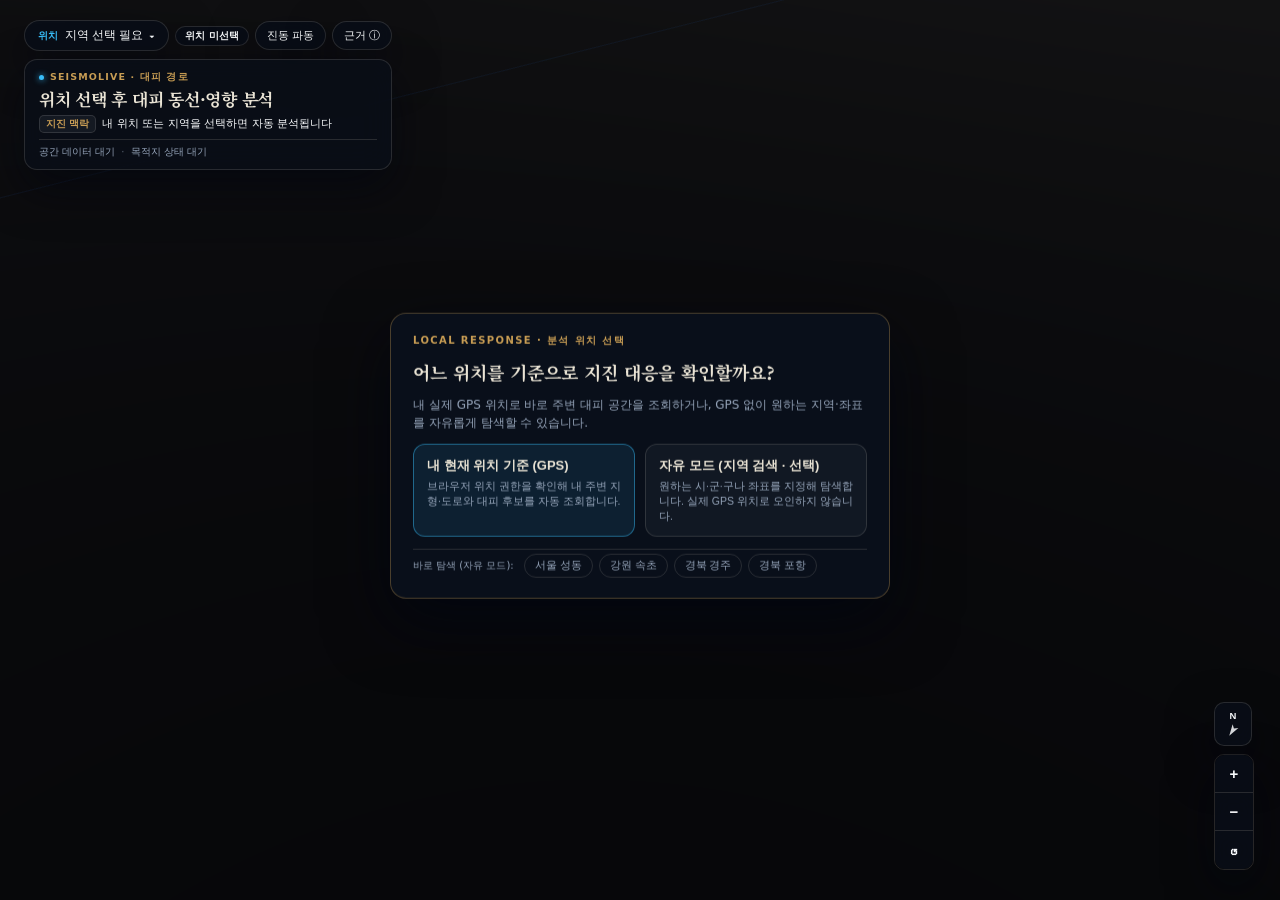
==== commit a391d1b3: "polish(ui,shaders,paper): simplify labels, format DOM math formulas, enhance East Sea slope visibili" ====
--- a/viewer_p2_6.html
+++ b/viewer_p2_6.html
@@ -8,7 +8,7 @@
   <meta name="apple-mobile-web-app-status-bar-style" content="black-translucent" />
   <meta name="mobile-web-app-capable" content="yes" />
   <meta name="format-detection" content="telephone=no" />
-  <title>SEISMOLIVE v4.0 — 지진 대응 3D 보행 대피 안내</title>
+  <title>SEISMOLIVE — 지진 대응 3D 보행 대피 안내</title>
   <link rel="icon" href="data:," />
   <link rel="preconnect" href="https://fonts.googleapis.com" />
   <link rel="preconnect" href="https://fonts.gstatic.com" crossorigin />
--- a/css/mobile-app.css
+++ b/css/mobile-app.css
@@ -498,7 +498,7 @@
   }
 
   /* ------------------------------------------------------------------------
-     6. LOCAL 3D EVACUATION MAP HUD (Screen 4 — Fix Overlap & Center Space)
+     6. LOCAL 3D EVACUATION MAP HUD (Screen 4 — Map-First Naver/Kakao Nav UX)
      ------------------------------------------------------------------------ */
   #evac-header-overlay {
     top: calc(8px + var(--safe-top, env(safe-area-inset-top, 0px))) !important;
@@ -506,28 +506,103 @@
     right: calc(10px + var(--safe-right, env(safe-area-inset-right, 0px))) !important;
     width: auto !important;
     max-width: none !important;
-    padding: 8px 11px !important;
-    border-radius: 14px !important;
+    padding: 8px 10px 9px !important;
+    border-radius: 15px !important;
     background: var(--evac-panel-bg) !important;
+    border: 1px solid rgba(255, 255, 255, 0.1) !important;
+    box-shadow: 0 10px 28px rgba(0, 0, 0, 0.42) !important;
     backdrop-filter: blur(22px) !important;
     -webkit-backdrop-filter: blur(22px) !important;
-  }
-
-  #evac-header-overlay .header-sub,
-  #evac-dest-reason,
-  #quake-impact-line {
-    display: none !important;
-  }
-
-  #evac-header-overlay .header-headline {
+    z-index: 35 !important;
+  }
+
+  .evac-top-action-row {
+    display: flex !important;
+    align-items: center !important;
+    gap: 5px !important;
+    margin-bottom: 5px !important;
+    padding-right: 120px !important;
+  }
+
+  .region-picker-wrap {
+    flex: 0 1 auto !important;
+    min-width: 0 !important;
+  }
+
+  .region-switcher-btn {
+    max-width: 100% !important;
+    min-height: 28px !important;
+    height: 28px !important;
+    padding: 0 8px !important;
+    font-size: 10.5px !important;
+    gap: 4px !important;
+  }
+
+  #region-active-label {
+    min-width: 0 !important;
+    max-width: 112px !important;
+    overflow: hidden !important;
+    text-overflow: ellipsis !important;
+    white-space: nowrap !important;
+  }
+
+  /* Hide non-essential mode badge & wave replay clutter on mobile navigation */
+  #analysis-mode-badge,
+  #btn-replay-wave {
+    display: none !important;
+  }
+
+  #btn-toggle-context-details {
+    min-height: 28px !important;
+    height: 28px !important;
+    padding: 0 8px !important;
+    font-size: 10px !important;
+    flex-shrink: 0 !important;
+    white-space: nowrap !important;
+  }
+
+  #region-search-popover {
+    z-index: 60 !important;
+    width: calc(100vw - 20px - var(--safe-left, 0px) - var(--safe-right, 0px)) !important;
+    left: 0 !important;
+  }
+
+  .evac-summary-card {
+    padding: 0 !important;
+    border: none !important;
+    background: transparent !important;
+    box-shadow: none !important;
+  }
+
+  .evac-summary-top-meta,
+  #quake-impact-summary,
+  #data-quality-strip {
+    display: none !important;
+  }
+
+  #evac-header-overlay:has(#evac-context-drawer.is-open) #quake-impact-summary,
+  #evac-header-overlay:has(#evac-context-drawer.is-open) #data-quality-strip {
+    display: flex !important;
+  }
+
+  #evac-route-headline {
     font-size: 13.5px !important;
-    line-height: 1.3 !important;
-    margin: 3px 0 !important;
-  }
-
-  #evac-header-overlay .header-quake-impact {
-    margin: 2px 0 0 !important;
-    padding: 0 !important;
+    font-weight: 600 !important;
+    line-height: 1.32 !important;
+    letter-spacing: -0.015em !important;
+    margin: 0 !important;
+    display: -webkit-box !important;
+    -webkit-line-clamp: 2 !important;
+    -webkit-box-orient: vertical !important;
+    overflow: hidden !important;
+  }
+
+  #evac-context-drawer.is-open {
+    margin-top: 6px !important;
+    padding-top: 6px !important;
+    max-height: 30dvh !important;
+    overflow-y: auto !important;
+    -webkit-overflow-scrolling: touch !important;
   }
 
   /* Tuck handoff strip on phone until user taps "근거 ⓘ" */
@@ -541,48 +616,77 @@
     border-radius: 10px !important;
   }
 
+  /* Row 1 Top-Right Minimal Floating Capsule: ONLY Day/Night Theme + Back to Globe */
   #exhibition-bar {
-    left: calc(10px + var(--safe-left, env(safe-area-inset-left, 0px))) !important;
-    right: calc(10px + var(--safe-right, env(safe-area-inset-right, 0px))) !important;
+    position: fixed !important;
+    top: calc(15px + var(--safe-top, env(safe-area-inset-top, 0px))) !important;
+    left: auto !important;
+    right: calc(18px + var(--safe-right, env(safe-area-inset-right, 0px))) !important;
     width: auto !important;
     max-width: none !important;
+    z-index: 42 !important;
   }
 
   #exhibition-bar .top-capsule {
-    display: flex !important;
+    display: inline-flex !important;
     align-items: center !important;
     gap: 3px !important;
-    width: 100% !important;
-    padding: 4px 6px !important;
+    width: auto !important;
+    padding: 2px 3px !important;
     border-radius: 999px !important;
-    overflow-x: auto !important;
-    scrollbar-width: none !important;
-    background: var(--evac-panel-bg) !important;
-    backdrop-filter: blur(20px) !important;
-    -webkit-backdrop-filter: blur(20px) !important;
-  }
-
+    background: rgba(10, 16, 26, 0.72) !important;
+    border: 1px solid rgba(255, 255, 255, 0.12) !important;
+    box-shadow: none !important;
+  }
+
+  .evac-hud-root.theme-day #exhibition-bar .top-capsule {
+    background: rgba(248, 250, 252, 0.9) !important;
+    border-color: rgba(15, 23, 42, 0.12) !important;
+  }
+
+  /* Hide camera stage, route variant selectors, dev/rules buttons — show ONE optimal route */
+  #exhibition-bar #btn-stage-local4km,
+  #exhibition-bar #btn-stage-campus,
+  #exhibition-bar #btn-stage-bldg,
+  #exhibition-bar #btn-route-shortest,
+  #exhibition-bar #btn-route-stepfree,
+  #exhibition-bar #btn-route-alt,
+  #exhibition-bar #btn-toggle-rules,
+  #exhibition-bar #btn-dev-lab-toggle,
   #exhibition-bar .top-divider {
     display: none !important;
   }
 
-  #exhibition-bar .ctrl-btn {
-    padding: 4px 7px !important;
+  #exhibition-bar #btn-theme-toggle {
+    min-height: 24px !important;
+    height: 24px !important;
+    padding: 0 8px !important;
+    font-size: 10px !important;
+    border-radius: 999px !important;
+    white-space: nowrap !important;
+    flex-shrink: 0 !important;
+  }
+
+  #exhibition-bar .mini-globe-exit-btn {
+    position: static !important;
+    min-height: 24px !important;
+    height: 24px !important;
+    padding: 0 9px !important;
+    margin-left: 0 !important;
     font-size: 10.5px !important;
     border-radius: 999px !important;
     white-space: nowrap !important;
     flex-shrink: 0 !important;
-  }
-
-  /* Eliminate position: sticky overlap that stacked "지구본" on top of "수칙" */
-  #exhibition-bar .mini-globe-exit-btn {
-    position: static !important;
-    flex-shrink: 0 !important;
-    margin-left: auto !important;
-    padding: 4px 8px !important;
-    font-size: 10.5px !important;
-    border-radius: 999px !important;
-    white-space: nowrap !important;
+    box-shadow: none !important;
+    background: rgba(212, 168, 79, 0.14) !important;
+    color: #f6d58f !important;
+    border: 1px solid rgba(212, 168, 79, 0.36) !important;
+  }
+
+  .evac-hud-root.theme-day #exhibition-bar .mini-globe-exit-btn {
+    background: rgba(212, 168, 79, 0.16) !important;
+    color: #8a5d10 !important;
+    border-color: rgba(160, 114, 24, 0.35) !important;
   }
 
   /* Keep Search Input Safari Auto-Zoom Safe */
@@ -594,6 +698,12 @@
   .evac-hud-root.has-entry-gate-open #map-controls {
     opacity: 0.15 !important;
     pointer-events: none !important;
+  }
+
+  #map-controls {
+    right: calc(10px + var(--safe-right, env(safe-area-inset-right, 0px))) !important;
+    bottom: calc(176px + var(--safe-bottom, env(safe-area-inset-bottom, 0px))) !important;
+    gap: 4px !important;
   }
 
   /* Prevent #empty-region-callout from touching #map-controls compass/zoom stack */
@@ -617,7 +727,7 @@
     top: auto !important;
     left: calc(10px + var(--safe-left, env(safe-area-inset-left, 0px))) !important;
     right: calc(10px + var(--safe-right, env(safe-area-inset-right, 0px))) !important;
-    bottom: calc(158px + var(--safe-bottom, env(safe-area-inset-bottom, 0px))) !important;
+    bottom: calc(150px + var(--safe-bottom, env(safe-area-inset-bottom, 0px))) !important;
     width: auto !important;
     max-width: none !important;
     transform: none !important;
@@ -667,40 +777,117 @@
     gap: 6px !important;
   }
 
-  #safety-rule-popup {
-    padding: 8px 11px !important;
+  /* Slim 1-Line Turn-by-Turn Banner when walking; allow Arrival Panel expansion */
+  #safety-rule-popup:not(.is-arrived) {
+    padding: 7px 11px !important;
     border-radius: 12px !important;
+    max-height: 62px !important;
+    overflow: hidden !important;
+  }
+
+  #safety-rule-popup:not(.is-arrived) .sr-top {
+    margin-bottom: 1px !important;
+  }
+
+  #safety-rule-popup:not(.is-arrived) .sr-step-meta {
+    font-size: 9.5px !important;
+    letter-spacing: 0.04em !important;
+  }
+
+  #safety-rule-popup:not(.is-arrived) .sr-headline {
+    font-size: 12.5px !important;
+    font-weight: 600 !important;
+    line-height: 1.25 !important;
+    margin: 0 !important;
+    white-space: nowrap !important;
+    overflow: hidden !important;
+    text-overflow: ellipsis !important;
+  }
+
+  #safety-rule-popup:not(.is-arrived) .sr-body,
+  #safety-rule-popup:not(.is-arrived) .sr-caution {
+    display: none !important;
+  }
+
+  #safety-rule-popup.is-arrived {
+    max-height: 30dvh !important;
+    overflow-y: auto !important;
+    padding: 10px 12px !important;
+    border-radius: 14px !important;
   }
 
   #evac-dock {
-    padding: 9px 11px 10px !important;
+    padding: 8px 11px 9px !important;
     border-radius: 16px !important;
-    gap: 7px !important;
+    gap: 6px !important;
     background: var(--evac-panel-bg) !important;
     backdrop-filter: blur(22px) !important;
     -webkit-backdrop-filter: blur(22px) !important;
   }
 
-  /* Hide truncated 01..05 horizontal milestone bar on narrow portrait screens */
+  /* Mobile shows ONE optimal MCDA shelter destination cleanly without multi-candidate list clutter */
+  #candidate-pills-row,
+  #evac-dock .dock-origin-strip,
   #evac-dock .milestones-row {
     display: none !important;
   }
 
   #evac-dock .dock-controls-row {
-    gap: 7px !important;
+    gap: 5px !important;
+    align-items: center !important;
+  }
+
+  #evac-dock .scrubber-wrap {
+    order: -1 !important;
+    flex-basis: 100% !important;
+    margin-bottom: 2px !important;
   }
 
   #evac-dock .play-route-btn {
-    height: 32px !important;
-    padding: 0 11px !important;
+    height: 31px !important;
+    min-height: 31px !important;
+    padding: 0 9px !important;
     border-radius: 999px !important;
-    font-size: 11.5px !important;
+    font-size: 10.5px !important;
+    flex-shrink: 0 !important;
   }
 
   #evac-dock .follow-btn {
-    height: 32px !important;
-    padding: 0 10px !important;
+    height: 31px !important;
+    min-height: 31px !important;
+    padding: 0 8px !important;
     border-radius: 999px !important;
-    font-size: 11px !important;
+    font-size: 10px !important;
+    flex-shrink: 0 !important;
+  }
+
+  #evac-dock .dock-metrics {
+    flex: 1 1 0 !important;
+    min-width: 0 !important;
+    margin-left: auto !important;
+    text-align: right !important;
+    display: flex !important;
+    align-items: baseline !important;
+    justify-content: flex-end !important;
+    gap: 4px !important;
+    white-space: nowrap !important;
+    overflow: hidden !important;
+  }
+
+  #evac-dock .dock-dist-strong {
+    font-size: 12px !important;
+    font-weight: 700 !important;
+    color: #67d4f2 !important;
+    flex-shrink: 0 !important;
+  }
+
+  .evac-hud-root.theme-day #evac-dock .dock-dist-strong {
+    color: #0284c7 !important;
+  }
+
+  #evac-dock #dock-walk-eta {
+    font-size: 10px !important;
+    overflow: hidden !important;
+    text-overflow: ellipsis !important;
   }
 }
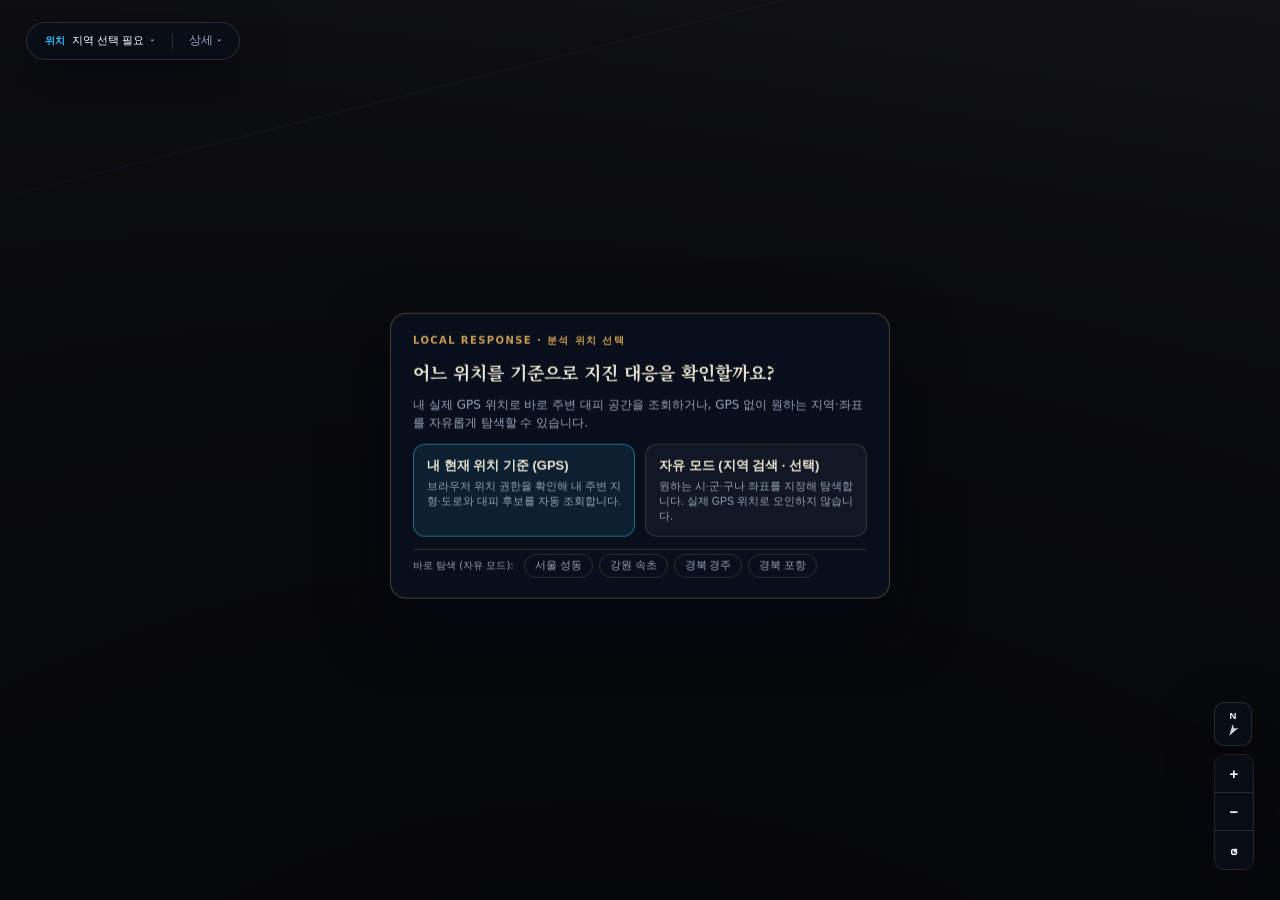
==== commit 001a2c6b: "feat(evac-hud): consolidate top-left dashboard into unified collapsed capsule with expandable detail" ====
--- a/viewer_p2_6.html
+++ b/viewer_p2_6.html
@@ -13,8 +13,8 @@
   <link rel="preconnect" href="https://fonts.googleapis.com" />
   <link rel="preconnect" href="https://fonts.gstatic.com" crossorigin />
   <link href="https://fonts.googleapis.com/css2?family=Noto+Serif+KR:wght@600;700&family=Pretendard:wght@400;500;600;700&display=swap" rel="stylesheet" />
-  <link rel="stylesheet" href="./css/evacuation.css" />
-  <link rel="stylesheet" href="./css/mobile-app.css?v=6.2" />
+  <link rel="stylesheet" href="./css/evacuation.css?v=6.4" />
+  <link rel="stylesheet" href="./css/mobile-app.css?v=6.4" />
   <style>
     html, body {
       margin: 0;
--- a/css/evacuation.css
+++ b/css/evacuation.css
@@ -220,6 +220,10 @@
   pointer-events: none;
 }
 
+#evac-header-overlay:has(#region-search-popover.open) {
+  z-index: 60;
+}
+
 .evac-top-action-row {
   display: flex;
   flex-wrap: wrap;
@@ -396,6 +400,10 @@
 
 #region-search-popover.open {
   display: flex;
+}
+
+#region-search-results:empty {
+  display: none;
 }
 
 .region-search-form {
@@ -1822,6 +1830,179 @@
   border-color: var(--evac-brass);
 }
 
+/* ============================================================================
+   Unified Top-Left Capsule & Collapsible Detail Sheet (v6.4)
+   ============================================================================ */
+#evac-header-overlay {
+  top: calc(22px + var(--safe-top, env(safe-area-inset-top, 0px)));
+  left: calc(26px + var(--safe-left, env(safe-area-inset-left, 0px)));
+  max-width: none;
+}
+
+#evac-header-overlay.is-detail-open {
+  z-index: 60;
+}
+
+.evac-left-capsule {
+  position: relative;
+  pointer-events: auto;
+  width: fit-content;
+  max-width: calc(100vw - 540px - var(--safe-left, env(safe-area-inset-left, 0px)) - var(--safe-right, env(safe-area-inset-right, 0px)));
+}
+
+.evac-left-capsule .region-picker-wrap {
+  position: static;
+  display: inline-flex;
+  align-items: center;
+  min-width: 0;
+}
+
+.evac-left-capsule .region-switcher-btn {
+  display: inline-flex;
+  align-items: center;
+  gap: 6px;
+  min-height: 0;
+  padding: 5px 10px;
+  border-radius: 999px;
+  border: 1px solid transparent;
+  background: transparent;
+  color: var(--evac-ink);
+  font-size: 11px;
+  font-weight: 500;
+  line-height: 1.25;
+  box-shadow: none;
+  backdrop-filter: none;
+  -webkit-backdrop-filter: none;
+  white-space: nowrap;
+  cursor: pointer;
+  transition: all 0.16s ease;
+}
+
+.evac-left-capsule .region-switcher-btn:hover,
+.evac-left-capsule .region-switcher-btn.open {
+  background: var(--evac-sky-soft);
+  border-color: rgba(56, 189, 248, 0.35);
+  color: var(--evac-sky);
+}
+
+.evac-left-capsule .region-switcher-btn:hover #region-active-label,
+.evac-left-capsule .region-switcher-btn.open #region-active-label {
+  color: var(--evac-ink);
+}
+
+.evac-left-capsule .region-switcher-btn .reg-tag {
+  font-size: 10px;
+  font-weight: 600;
+  color: var(--evac-sky);
+  letter-spacing: 0.04em;
+}
+
+.evac-left-capsule .reg-caret {
+  font-size: 9px;
+  color: var(--evac-muted);
+  line-height: 1;
+}
+
+.evac-left-capsule #btn-toggle-context-details {
+  display: inline-flex;
+  align-items: center;
+  gap: 4px;
+  flex-shrink: 0;
+}
+
+.evac-left-capsule #btn-toggle-context-details.active .reg-caret {
+  color: var(--evac-sky);
+}
+
+.evac-left-capsule #region-search-popover {
+  top: calc(100% + 8px);
+  left: 0;
+}
+
+#evac-header-overlay .evac-summary-card {
+  display: none;
+  visibility: hidden;
+  pointer-events: auto;
+  margin-top: 8px;
+  width: min(440px, calc(100vw - 52px - var(--safe-left, env(safe-area-inset-left, 0px)) - var(--safe-right, env(safe-area-inset-right, 0px))));
+  padding: 13px 15px 12px;
+  border-radius: 14px;
+  background: var(--evac-panel-bg);
+  border: 1px solid var(--evac-hairline);
+  backdrop-filter: blur(18px);
+  -webkit-backdrop-filter: blur(18px);
+  box-shadow: var(--evac-shadow);
+}
+
+#evac-header-overlay.is-detail-open .evac-summary-card {
+  display: flex;
+  flex-direction: column;
+  gap: 6px;
+  visibility: visible;
+}
+
+#evac-header-overlay:has(#region-search-popover.open) .evac-summary-card {
+  display: none;
+  visibility: hidden;
+}
+
+.evac-top-meta-right {
+  display: inline-flex;
+  align-items: center;
+  gap: 7px;
+  flex-wrap: wrap;
+  justify-content: flex-end;
+}
+
+#evac-header-overlay .evac-summary-card .mode-badge-pill {
+  padding: 2px 8px;
+  font-size: 9.5px;
+  box-shadow: none;
+  backdrop-filter: none;
+  -webkit-backdrop-filter: none;
+}
+
+#evac-header-overlay.is-detail-open #evac-context-drawer {
+  display: flex;
+  flex-direction: column;
+  gap: 5px;
+  margin-top: 4px;
+  padding-top: 8px;
+  border-top: 1px solid var(--evac-hairline);
+}
+
+.evac-detail-footer {
+  display: flex;
+  flex-direction: column;
+  gap: 7px;
+  margin-top: 4px;
+  padding-top: 9px;
+  border-top: 1px solid var(--evac-hairline);
+}
+
+#evac-header-overlay .evac-detail-footer #handoff-context-strip {
+  display: none;
+  margin: 0;
+  padding: 0;
+  background: transparent;
+  border: none;
+  border-radius: 0;
+  box-shadow: none;
+  backdrop-filter: none;
+  -webkit-backdrop-filter: none;
+}
+
+#evac-header-overlay.is-detail-open .evac-detail-footer #handoff-context-strip.is-visible {
+  display: block;
+}
+
+.evac-detail-actions {
+  display: flex;
+  flex-wrap: wrap;
+  align-items: center;
+  gap: 6px;
+}
+
 @media (max-width: 960px) {
   #evac-header-overlay,
   #header-overlay {
@@ -2148,14 +2329,14 @@
   #header-overlay {
     top: calc(8px + var(--safe-top, env(safe-area-inset-top, 0px)));
     left: calc(12px + var(--safe-left, env(safe-area-inset-left, 0px)));
-    max-width: min(340px, 41vw);
-  }
-  .evac-top-action-row {
-    margin-bottom: 4px;
-    gap: 4px;
-  }
-  .region-switcher-btn,
-  .hdr-utility-btn {
+    max-width: calc(100vw - 24px - var(--safe-left, env(safe-area-inset-left, 0px)) - var(--safe-right, env(safe-area-inset-right, 0px)));
+  }
+  .evac-left-capsule {
+    max-width: min(320px, 42vw);
+    padding: 3px 5px;
+  }
+  .evac-left-capsule .region-switcher-btn,
+  .evac-left-capsule #btn-toggle-context-details {
     padding: 3px 8px;
     font-size: 10px;
   }
@@ -2163,8 +2344,11 @@
     padding: 3px 8px;
     font-size: 10px;
   }
-  .evac-summary-card {
-    padding: 6px 9px;
+  #evac-header-overlay .evac-summary-card {
+    width: min(360px, 52vw);
+    max-height: calc(100dvh - 110px);
+    overflow-y: auto;
+    padding: 8px 10px;
     border-radius: 10px;
   }
   .evac-summary-top-meta,
@@ -2176,9 +2360,6 @@
     font-size: 12.5px;
     line-height: 1.25;
     margin-bottom: 2px;
-    white-space: nowrap;
-    overflow: hidden;
-    text-overflow: ellipsis;
   }
   .header-quake-impact {
     margin: 1px 0;
@@ -2195,15 +2376,10 @@
     text-overflow: ellipsis;
     min-width: 0;
   }
-  #handoff-context-strip {
-    margin-top: 3px;
-    padding: 4px 6px;
-    gap: 3px;
-  }
   .handoff-meta-line {
     display: none;
   }
-  .handoff-action-row {
+  .evac-detail-actions {
     flex-wrap: nowrap;
     overflow-x: auto;
     scrollbar-width: none;
--- a/css/mobile-app.css
+++ b/css/mobile-app.css
@@ -516,6 +516,14 @@
     z-index: 35 !important;
   }
 
+  #evac-header-overlay:has(#region-search-popover.open) {
+    z-index: 40 !important;
+  }
+
+  #evac-header-overlay:has(#region-search-popover.open) .evac-summary-card {
+    visibility: hidden !important;
+  }
+
   .evac-top-action-row {
     display: flex !important;
     align-items: center !important;
@@ -562,9 +570,78 @@
   }
 
   #region-search-popover {
-    z-index: 60 !important;
+    z-index: 41 !important;
+    top: calc(100% + 10px) !important;
+    left: -10px !important;
     width: calc(100vw - 20px - var(--safe-left, 0px) - var(--safe-right, 0px)) !important;
-    left: 0 !important;
+    max-width: none !important;
+    max-height: min(36dvh, 250px) !important;
+    padding: 10px 11px !important;
+    gap: 8px !important;
+    border-radius: 14px !important;
+    background: rgba(10, 16, 28, 0.985) !important;
+    border: 1px solid rgba(148, 163, 184, 0.24) !important;
+    box-shadow: 0 18px 42px rgba(0, 0, 0, 0.68) !important;
+    overflow-y: auto !important;
+    -webkit-overflow-scrolling: touch !important;
+  }
+
+  .evac-hud-root.theme-day #region-search-popover {
+    background: rgba(255, 255, 255, 0.99) !important;
+    border-color: rgba(15, 23, 42, 0.14) !important;
+    box-shadow: 0 16px 36px rgba(15, 23, 42, 0.18) !important;
+  }
+
+  #region-search-popover .region-search-form {
+    align-items: center !important;
+    gap: 5px !important;
+  }
+
+  #region-search-popover .region-search-submit,
+  #region-search-popover .gps-locate-btn {
+    min-height: 36px !important;
+    height: 36px !important;
+    padding: 0 10px !important;
+    font-size: 11px !important;
+    white-space: nowrap !important;
+    flex-shrink: 0 !important;
+  }
+
+  #region-search-popover .lab-title {
+    font-size: 9.5px !important;
+    margin-top: 2px !important;
+  }
+
+  #region-search-popover #region-chips-grid {
+    grid-template-columns: repeat(2, minmax(0, 1fr)) !important;
+    gap: 6px !important;
+  }
+
+  #region-search-popover .region-chip-btn {
+    min-height: 40px !important;
+    padding: 6px 9px !important;
+    display: flex !important;
+    flex-direction: column !important;
+    justify-content: center !important;
+    gap: 1px !important;
+  }
+
+  #region-search-popover .region-chip-btn strong {
+    font-size: 11.5px !important;
+    line-height: 1.25 !important;
+  }
+
+  #region-search-popover .region-chip-btn small {
+    font-size: 9.5px !important;
+    line-height: 1.2 !important;
+    opacity: 0.72 !important;
+  }
+
+  /* Mobile simplifies Location Popover: keep ONLY 2 presets (서울 한양대 + 속초 도심), hide scenario/dev settings below */
+  #region-search-popover #region-chips-grid .region-chip-btn:nth-child(n+3),
+  #region-search-popover .region-popover-scenario-section,
+  #region-search-popover .dev-only-control {
+    display: none !important;
   }
 
   .evac-summary-card {
@@ -689,10 +766,20 @@
     border-color: rgba(160, 114, 24, 0.35) !important;
   }
 
-  /* Keep Search Input Safari Auto-Zoom Safe */
+  /* Keep Search Input 16px computed font-size (prevents iOS Safari auto-zoom) while shrinking placeholder to match buttons */
   #korea-region-search-input,
   .region-search-input {
     font-size: 16px !important;
+    min-height: 36px !important;
+    height: 36px !important;
+    padding: 0 10px !important;
+    line-height: 1.2 !important;
+  }
+
+  #korea-region-search-input::placeholder,
+  .region-search-input::placeholder {
+    font-size: 12px !important;
+    opacity: 0.72 !important;
   }
 
   .evac-hud-root.has-entry-gate-open #map-controls {
@@ -890,4 +977,144 @@
     overflow: hidden !important;
     text-overflow: ellipsis !important;
   }
+
+  /* Unified Top-Left Pill Capsule & Collapsible Detail Sheet (v6.4) */
+  #evac-header-overlay {
+    top: calc(15px + var(--safe-top, env(safe-area-inset-top, 0px))) !important;
+    left: calc(18px + var(--safe-left, env(safe-area-inset-left, 0px))) !important;
+    right: auto !important;
+    width: auto !important;
+    max-width: calc(100vw - 36px - var(--safe-left, env(safe-area-inset-left, 0px)) - var(--safe-right, env(safe-area-inset-right, 0px))) !important;
+    z-index: 40 !important;
+  }
+
+  #evac-header-overlay .evac-left-capsule {
+    display: inline-flex !important;
+    align-items: center !important;
+    flex-wrap: nowrap !important;
+    gap: 3px !important;
+    width: auto !important;
+    max-width: calc(100vw - 156px - var(--safe-left, env(safe-area-inset-left, 0px)) - var(--safe-right, env(safe-area-inset-right, 0px))) !important;
+    padding: 2px 3px !important;
+    border-radius: 999px !important;
+    background: rgba(10, 16, 26, 0.72) !important;
+    border: 1px solid rgba(255, 255, 255, 0.12) !important;
+    box-shadow: none !important;
+    overflow: visible !important;
+  }
+
+  .evac-hud-root.theme-day #evac-header-overlay .evac-left-capsule {
+    background: rgba(248, 250, 252, 0.9) !important;
+    border-color: rgba(15, 23, 42, 0.12) !important;
+  }
+
+  #evac-header-overlay .evac-left-capsule .top-divider {
+    display: inline-block !important;
+    width: 1px !important;
+    height: 12px !important;
+    margin: 0 1px !important;
+    flex-shrink: 0 !important;
+  }
+
+  #evac-header-overlay .evac-left-capsule #btn-region-switcher {
+    min-height: 24px !important;
+    height: 24px !important;
+    padding: 0 7px !important;
+    gap: 4px !important;
+    font-size: 10.5px !important;
+    border-radius: 999px !important;
+    background: transparent !important;
+    border: 1px solid transparent !important;
+    box-shadow: none !important;
+    backdrop-filter: none !important;
+    -webkit-backdrop-filter: none !important;
+    min-width: 0 !important;
+  }
+
+  #evac-header-overlay .evac-left-capsule #btn-region-switcher.open,
+  #evac-header-overlay .evac-left-capsule #btn-region-switcher:hover {
+    background: var(--evac-sky-soft) !important;
+    border-color: rgba(56, 189, 248, 0.35) !important;
+  }
+
+  #evac-header-overlay .evac-left-capsule #region-active-label {
+    max-width: 78px !important;
+    overflow: hidden !important;
+    text-overflow: ellipsis !important;
+    white-space: nowrap !important;
+  }
+
+  #evac-header-overlay .evac-left-capsule #btn-toggle-context-details {
+    min-height: 24px !important;
+    height: 24px !important;
+    padding: 0 7px !important;
+    font-size: 10px !important;
+    border-radius: 999px !important;
+    white-space: nowrap !important;
+    flex-shrink: 0 !important;
+    background: transparent !important;
+    border: 1px solid transparent !important;
+    box-shadow: none !important;
+  }
+
+  #evac-header-overlay .evac-left-capsule #btn-toggle-context-details.active {
+    background: var(--evac-sky-soft) !important;
+    border-color: rgba(56, 189, 248, 0.45) !important;
+    color: var(--evac-sky) !important;
+  }
+
+  #evac-header-overlay #region-search-popover {
+    top: calc(100% + 8px) !important;
+    left: 0 !important;
+  }
+
+  #evac-header-overlay .evac-summary-card {
+    display: none !important;
+    visibility: hidden !important;
+    width: calc(100vw - 36px - var(--safe-left, env(safe-area-inset-left, 0px)) - var(--safe-right, env(safe-area-inset-right, 0px))) !important;
+    max-width: 360px !important;
+    max-height: 58dvh !important;
+    overflow-y: auto !important;
+    margin-top: 8px !important;
+    padding: 11px 13px !important;
+    border-radius: 14px !important;
+  }
+
+  #evac-header-overlay.is-detail-open .evac-summary-card {
+    display: flex !important;
+    flex-direction: column !important;
+    gap: 6px !important;
+    visibility: visible !important;
+  }
+
+  #evac-header-overlay:has(#region-search-popover.open) .evac-summary-card {
+    display: none !important;
+    visibility: hidden !important;
+  }
+
+  #evac-header-overlay .evac-summary-card .evac-summary-top-meta {
+    display: flex !important;
+  }
+
+  #evac-header-overlay .evac-summary-card .header-eyebrow {
+    display: inline-flex !important;
+  }
+
+  #evac-header-overlay.is-detail-open .evac-summary-card #evac-context-drawer {
+    display: flex !important;
+    flex-direction: column !important;
+    gap: 4px !important;
+  }
+
+  #evac-header-overlay:not(.is-detail-open) #handoff-context-strip {
+    display: none !important;
+  }
+
+  #evac-header-overlay.is-detail-open #handoff-context-strip.is-visible {
+    display: block !important;
+  }
+
+  #evac-header-overlay .evac-detail-actions {
+    flex-wrap: wrap !important;
+  }
 }
